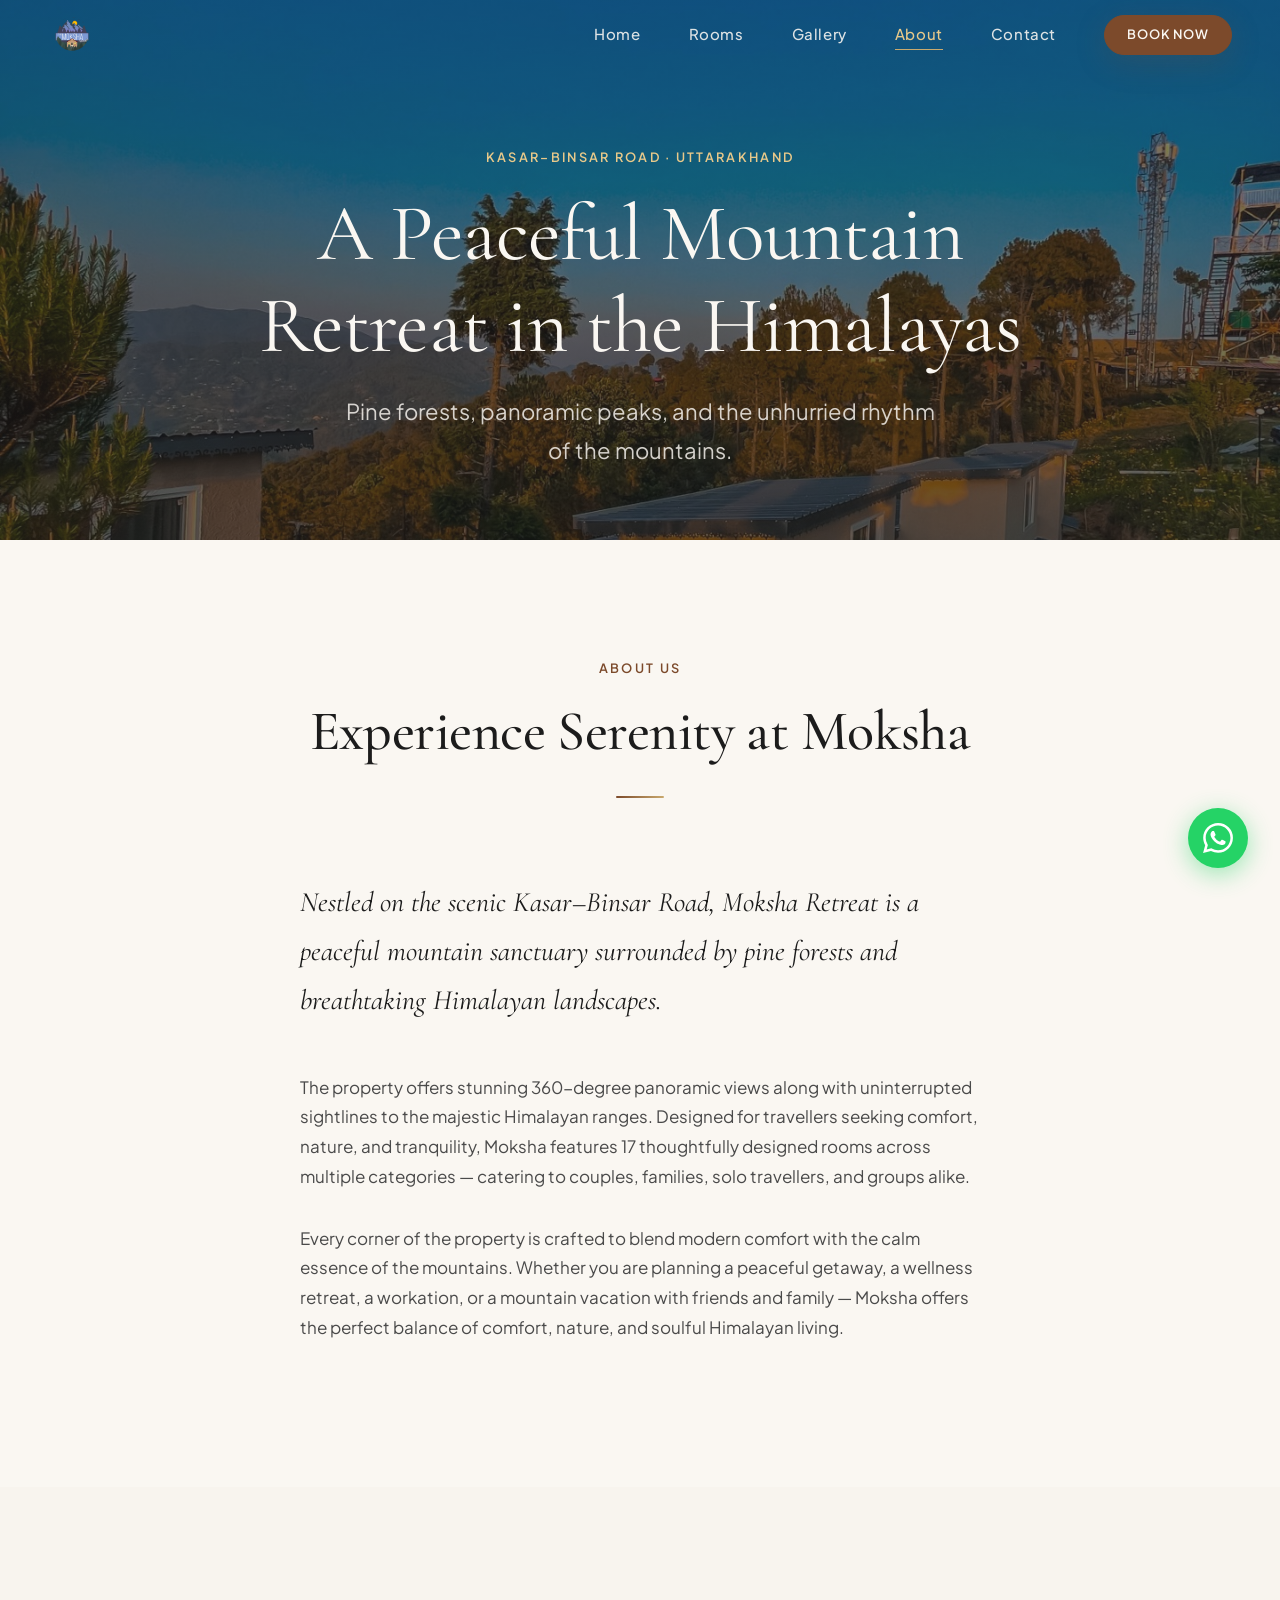
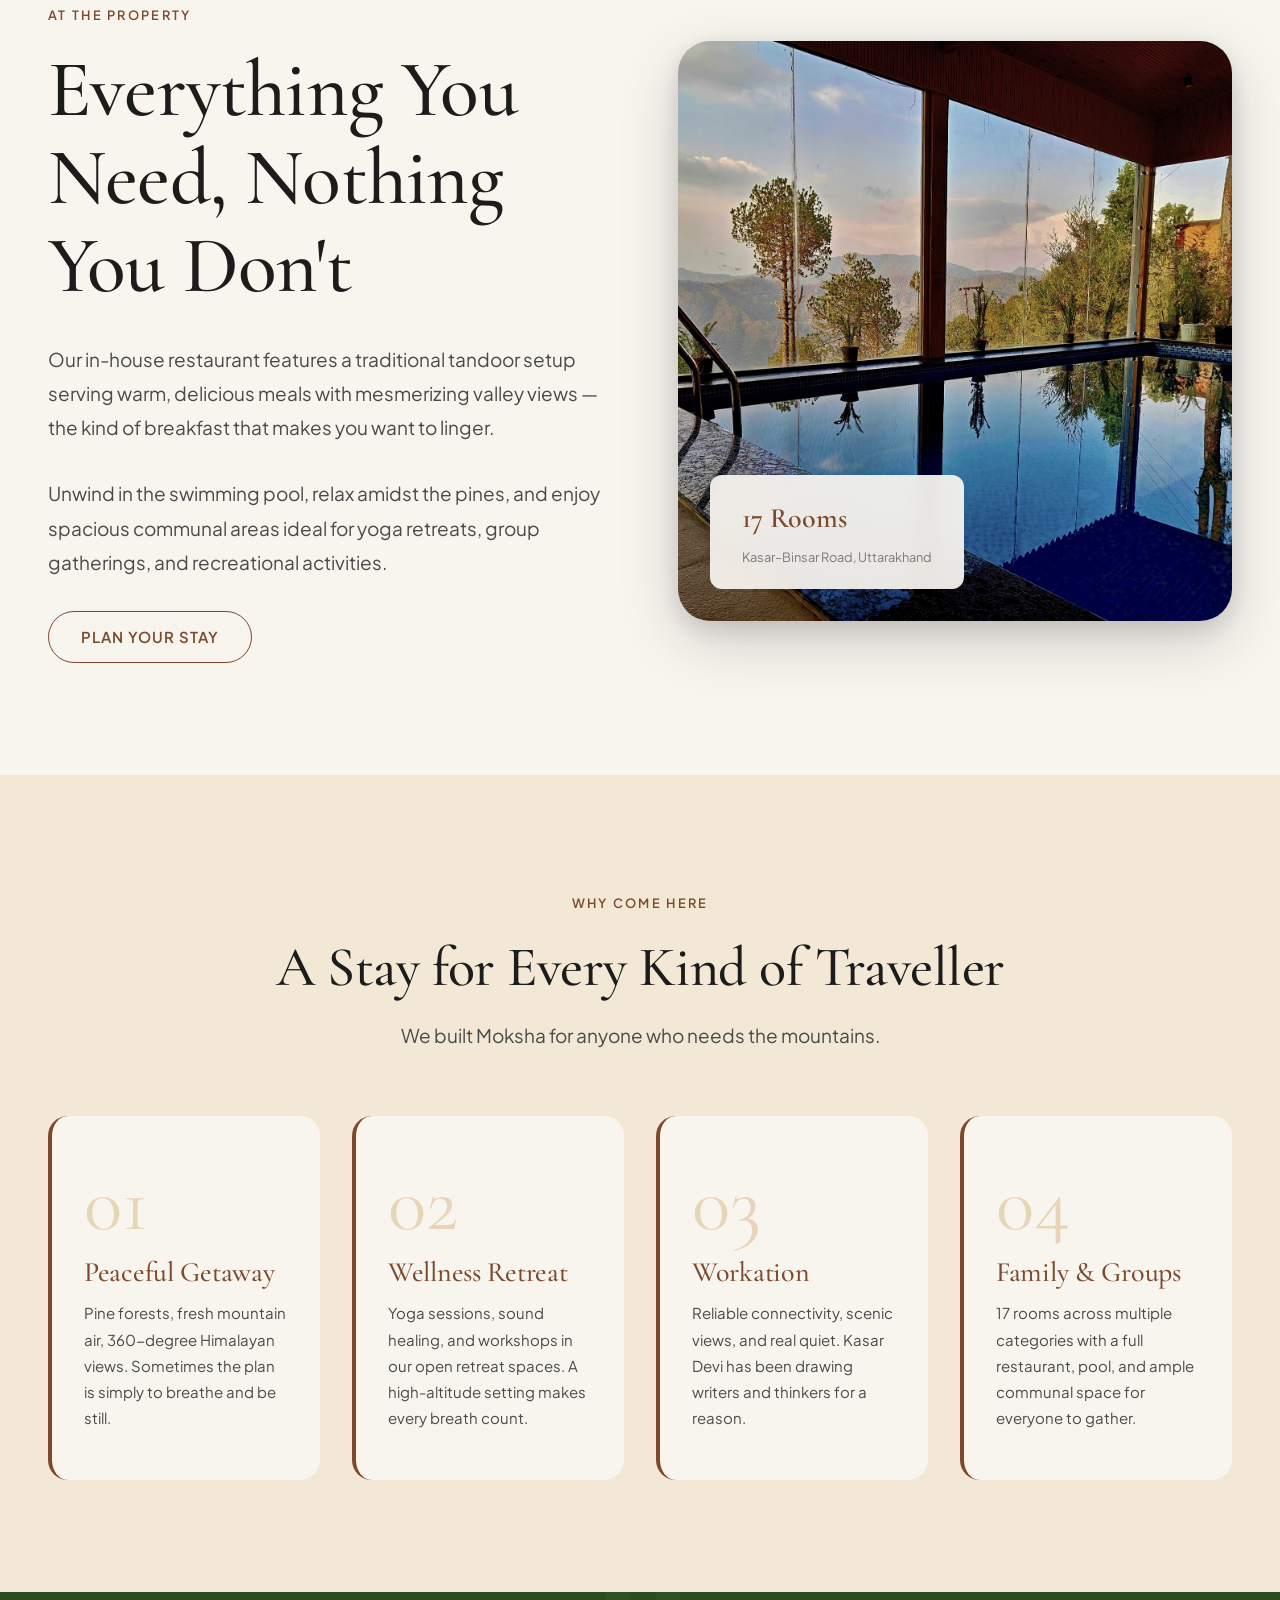
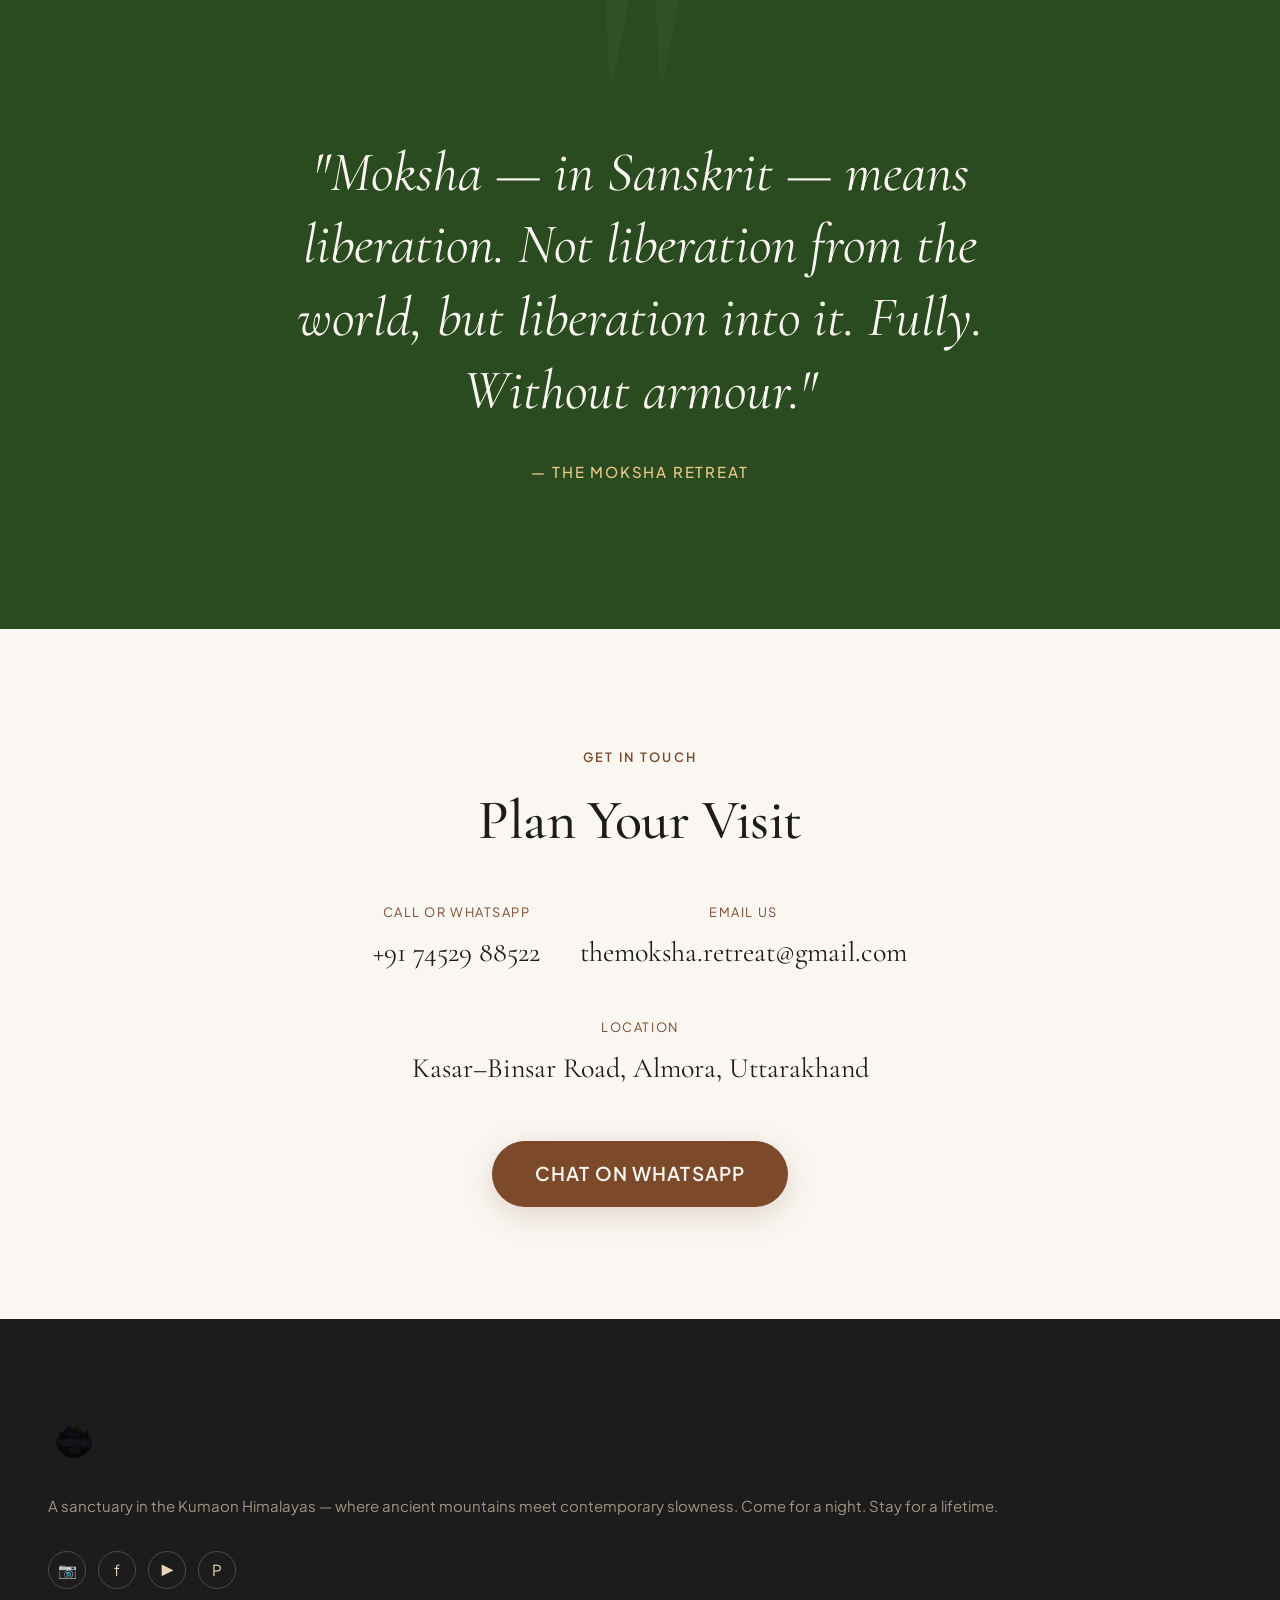
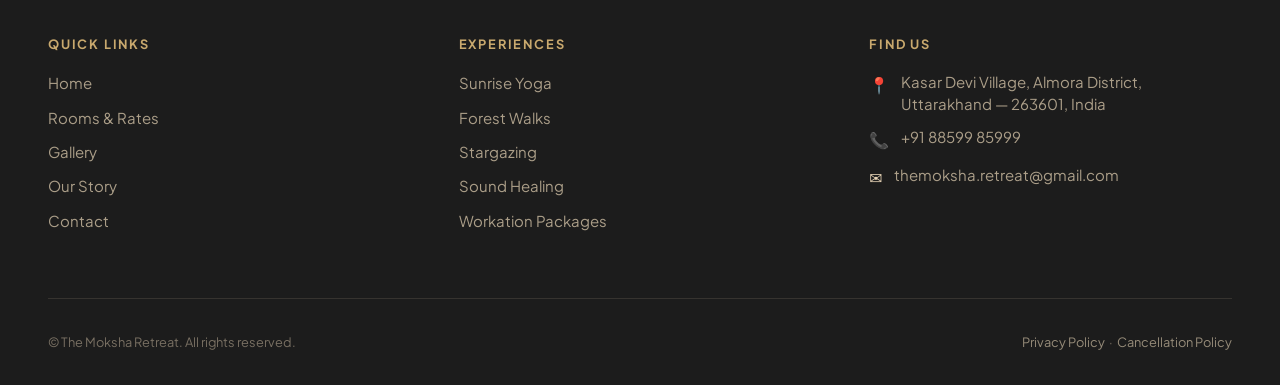
==== about.html @ 0673e859 "Initial Commit" ====
<!DOCTYPE html>
<html lang="en">
<head>
  <meta charset="UTF-8" />
  <meta name="viewport" content="width=device-width, initial-scale=1.0" />
  <meta name="robots" content="index, follow" />
  <title>About Us — Moksha Retreat | Kasar Devi, Uttarakhand</title>
  <meta name="description" content="Moksha Retreat on the Kasar–Binsar Road — 17 rooms, 360-degree Himalayan views, restaurant with tandoor, swimming pool, and spaces for retreats and gatherings." />
  <meta name="keywords" content="Moksha Retreat, Kasar Devi hotel, Binsar Road retreat, Himalayan mountain resort, yoga retreat Uttarakhand, workation Kasar Devi" />
  <link rel="canonical" href="https://www.themoksharetreat.com/about.html" />
  <meta property="og:title" content="About Moksha Retreat — Kasar Devi, Uttarakhand" />
  <meta property="og:description" content="17 rooms, 360-degree Himalayan views, restaurant, pool, and retreat spaces on the Kasar–Binsar Road." />
  <meta property="og:image" content="assets/property/exterior-1.jpg" />
  <meta property="og:url" content="https://www.themoksharetreat.com/about.html" />
  <meta property="og:type" content="website" />
  <meta name="twitter:card" content="summary_large_image" />
  <link rel="preconnect" href="https://fonts.googleapis.com" />
  <link rel="preconnect" href="https://fonts.gstatic.com" crossorigin />
  <link href="https://fonts.googleapis.com/css2?family=Cormorant+Garamond:ital,wght@0,300;0,400;0,500;0,600;0,700;1,300;1,400;1,500;1,600&family=Plus+Jakarta+Sans:wght@300;400;500;600;700&display=swap" rel="stylesheet" />
  <link rel="stylesheet" href="css/base.css" />
  <link rel="stylesheet" href="css/components.css" />
  <link rel="stylesheet" href="css/animations.css" />
</head>
<body>

  <!-- NAVBAR -->
  <nav class="navbar" id="navbar">
    <div class="navbar-inner">
      <a href="index.html" class="nav-logo"><img src="assets/logo.png" alt="The Moksha Retreat" class="nav-logo-img" /></a>
      <div class="nav-links">
        <a href="index.html"   class="nav-link">Home</a>
        <a href="rooms.html"   class="nav-link">Rooms</a>
        <a href="gallery.html" class="nav-link">Gallery</a>
        <a href="about.html"   class="nav-link active">About</a>
        <a href="contact.html" class="nav-link">Contact</a>
        <a href="contact.html" class="btn btn-primary btn-sm">Book Now</a>
      </div>
      <button class="hamburger" aria-label="Toggle menu" aria-expanded="false">
        <span></span><span></span><span></span>
      </button>
    </div>
  </nav>

  <!-- MOBILE NAV -->
  <div class="mobile-nav" role="dialog" aria-label="Mobile navigation">
    <a href="index.html"   class="nav-link">Home</a>
    <a href="rooms.html"   class="nav-link">Rooms</a>
    <a href="gallery.html" class="nav-link">Gallery</a>
    <a href="about.html"   class="nav-link">About</a>
    <a href="contact.html" class="nav-link">Contact</a>
    <a href="contact.html" class="btn btn-primary">Book Now</a>
  </div>

  <!-- PAGE HERO -->
  <header class="page-hero page-hero--lg">
    <div class="page-hero-bg">
      <img
        src="assets/property/exterior-2.jpg"
        alt="Moksha Retreat on the Kasar–Binsar Road, Uttarakhand"
        fetchpriority="high"
      />
    </div>
    <div class="page-hero-content">
      <span class="section-label section-label--light">Kasar–Binsar Road · Uttarakhand</span>
      <h1>A Peaceful Mountain<br />Retreat in the Himalayas</h1>
      <p>Pine forests, panoramic peaks, and the unhurried rhythm of the mountains.</p>
    </div>
  </header>

  <!-- STORY SECTION -->
  <section class="section bg-ivory">
    <div class="container container--narrow">

      <div class="reveal" style="text-align: center; margin-bottom: var(--space-2xl);">
        <span class="section-label">About Us</span>
        <h2 style="margin-bottom: var(--space-lg);">Experience Serenity at Moksha</h2>
        <div class="deco-line"></div>
      </div>

      <div class="reveal" style="max-width: 680px; margin-inline: auto;">
        <p style="font-family: var(--font-serif); font-size: var(--text-xl); color: var(--text-primary); font-style: italic; line-height: 1.75; margin-bottom: var(--space-xl);">
          Nestled on the scenic Kasar–Binsar Road, Moksha Retreat is a peaceful mountain sanctuary surrounded by pine forests and breathtaking Himalayan landscapes.
        </p>

        <p style="margin-bottom: var(--space-lg);">The property offers stunning 360-degree panoramic views along with uninterrupted sightlines to the majestic Himalayan ranges. Designed for travellers seeking comfort, nature, and tranquility, Moksha features 17 thoughtfully designed rooms across multiple categories — catering to couples, families, solo travellers, and groups alike.</p>

        <p style="margin-bottom: var(--space-lg);">Every corner of the property is crafted to blend modern comfort with the calm essence of the mountains. Whether you are planning a peaceful getaway, a wellness retreat, a workation, or a mountain vacation with friends and family — Moksha offers the perfect balance of comfort, nature, and soulful Himalayan living.</p>
      </div>
    </div>
  </section>

  <!-- PROPERTY HIGHLIGHTS -->
  <section class="section bg-warm-white">
    <div class="container">
      <div class="experience-editorial">
        <div class="experience-text reveal-left">
          <span class="section-label">At the Property</span>
          <h2>Everything You Need, Nothing You Don't</h2>
          <p>Our in-house restaurant features a traditional tandoor setup serving warm, delicious meals with mesmerizing valley views — the kind of breakfast that makes you want to linger.</p>
          <p>Unwind in the swimming pool, relax amidst the pines, and enjoy spacious communal areas ideal for yoga retreats, group gatherings, and recreational activities.</p>
          <a href="contact.html" class="btn btn-secondary">Plan Your Stay</a>
        </div>
        <div class="experience-image reveal-right">
          <img
            src="assets/property/pool.jpg"
            alt="Swimming pool at Moksha Retreat with mountain views"
            loading="lazy"
          />
          <div class="experience-image-badge">
            <strong>17 Rooms</strong>
            <span>Kasar–Binsar Road, Uttarakhand</span>
          </div>
        </div>
      </div>
    </div>
  </section>

  <!-- STAY TYPES -->
  <section class="section bg-sand-light">
    <div class="container">
      <div class="section-heading reveal">
        <span class="section-label">Why Come Here</span>
        <h2>A Stay for Every Kind of Traveller</h2>
        <p>We built Moksha for anyone who needs the mountains.</p>
      </div>
      <div class="pillars-grid stagger-children">
        <div class="pillar-card">
          <div class="pillar-number">01</div>
          <h3>Peaceful Getaway</h3>
          <p>Pine forests, fresh mountain air, 360-degree Himalayan views. Sometimes the plan is simply to breathe and be still.</p>
        </div>
        <div class="pillar-card">
          <div class="pillar-number">02</div>
          <h3>Wellness Retreat</h3>
          <p>Yoga sessions, sound healing, and workshops in our open retreat spaces. A high-altitude setting makes every breath count.</p>
        </div>
        <div class="pillar-card">
          <div class="pillar-number">03</div>
          <h3>Workation</h3>
          <p>Reliable connectivity, scenic views, and real quiet. Kasar Devi has been drawing writers and thinkers for a reason.</p>
        </div>
        <div class="pillar-card">
          <div class="pillar-number">04</div>
          <h3>Family &amp; Groups</h3>
          <p>17 rooms across multiple categories with a full restaurant, pool, and ample communal space for everyone to gather.</p>
        </div>
      </div>
    </div>
  </section>

  <!-- PHILOSOPHY FULL-WIDTH -->
  <section class="philosophy-section">
    <div class="container">
      <p class="philosophy-quote reveal">
        "Moksha — in Sanskrit — means liberation. Not liberation from the world, but liberation into it. Fully. Without armour."
      </p>
      <p class="philosophy-attr reveal">— The Moksha Retreat</p>
    </div>
  </section>

  <!-- CONTACT STRIP -->
  <section class="section bg-ivory">
    <div class="container container--narrow" style="text-align: center;">
      <span class="section-label">Get in Touch</span>
      <h2 class="reveal" style="margin-bottom: var(--space-xl);">Plan Your Visit</h2>
      <div class="reveal" style="display: flex; flex-wrap: wrap; justify-content: center; gap: 2.5rem; margin-bottom: var(--space-xl);">
        <div>
          <p style="font-size: var(--text-xs); letter-spacing: 0.12em; text-transform: uppercase; color: var(--clay); font-family: var(--font-sans); margin-bottom: 0.4rem;">Call or WhatsApp</p>
          <a href="tel:+917452988522" style="font-family: var(--font-serif); font-size: var(--text-xl); color: var(--charcoal);">+91 74529 88522</a>
        </div>
        <div>
          <p style="font-size: var(--text-xs); letter-spacing: 0.12em; text-transform: uppercase; color: var(--clay); font-family: var(--font-sans); margin-bottom: 0.4rem;">Email Us</p>
          <a href="mailto:themoksha.retreat@gmail.com" style="font-family: var(--font-serif); font-size: var(--text-xl); color: var(--charcoal);">themoksha.retreat@gmail.com</a>
        </div>
        <div>
          <p style="font-size: var(--text-xs); letter-spacing: 0.12em; text-transform: uppercase; color: var(--clay); font-family: var(--font-sans); margin-bottom: 0.4rem;">Location</p>
          <p style="font-family: var(--font-serif); font-size: var(--text-xl); color: var(--charcoal);">Kasar–Binsar Road, Almora, Uttarakhand</p>
        </div>
      </div>
      <a href="https://wa.me/917452988522?text=Hello!%20I%27d%20like%20to%20plan%20a%20stay%20at%20Moksha%20Retreat" target="_blank" class="btn btn-primary btn-lg reveal">Chat on WhatsApp</a>
    </div>
  </section>

  <!-- FOOTER -->
  <footer class="footer">
    <div class="container">
      <div class="footer-grid">
        <div class="footer-brand">
          <a href="index.html" class="nav-logo"><img src="assets/logo.png" alt="The Moksha Retreat" class="nav-logo-img" /></a>
          <p class="footer-tagline">A sanctuary in the Kumaon Himalayas — where ancient mountains meet contemporary slowness. Come for a night. Stay for a lifetime.</p>
          <div class="footer-socials">
            <a href="#" class="social-link" aria-label="Instagram">📷</a>
            <a href="#" class="social-link" aria-label="Facebook">f</a>
            <a href="#" class="social-link" aria-label="YouTube">▶</a>
            <a href="#" class="social-link" aria-label="Pinterest">P</a>
          </div>
        </div>
        <div class="footer-col">
          <h4>Quick Links</h4>
          <nav class="footer-links">
            <a href="index.html">Home</a>
            <a href="rooms.html">Rooms &amp; Rates</a>
            <a href="gallery.html">Gallery</a>
            <a href="about.html">Our Story</a>
            <a href="contact.html">Contact</a>
          </nav>
        </div>
        <div class="footer-col">
          <h4>Experiences</h4>
          <nav class="footer-links">
            <a href="#">Sunrise Yoga</a>
            <a href="#">Forest Walks</a>
            <a href="#">Stargazing</a>
            <a href="#">Sound Healing</a>
            <a href="contact.html">Workation Packages</a>
          </nav>
        </div>
        <div class="footer-col">
          <h4>Find Us</h4>
          <div class="footer-contact-item">
            <span>📍</span>
            <p>Kasar Devi Village, Almora District,<br />Uttarakhand — 263601, India</p>
          </div>
          <div class="footer-contact-item">
            <span>📞</span>
            <a href="tel:+918859985999">+91 88599 85999</a>
          </div>
          <div class="footer-contact-item">
            <span>✉️</span>
            <a href="mailto:themoksha.retreat@gmail.com">themoksha.retreat@gmail.com</a>
          </div>
        </div>
      </div>
      <div class="footer-bottom">
        <p>© <span class="js-year"></span> The Moksha Retreat. All rights reserved.</p>
        <p><a href="#">Privacy Policy</a> &nbsp;·&nbsp; <a href="#">Cancellation Policy</a></p>
      </div>
    </div>
  </footer>

  <!-- WHATSAPP FAB -->
  <a href="https://wa.me/918859985999?text=Hello!%20I%27m%20interested%20in%20booking%20at%20The%20Moksha%20Retreat%2C%20Kasar%20Devi" class="whatsapp-fab" target="_blank" rel="noopener noreferrer" aria-label="Chat on WhatsApp">
    <span class="whatsapp-tooltip">Chat with us!</span>
    <svg viewBox="0 0 24 24" xmlns="http://www.w3.org/2000/svg"><path d="M17.472 14.382c-.297-.149-1.758-.867-2.03-.967-.273-.099-.471-.148-.67.15-.197.297-.767.966-.94 1.164-.173.199-.347.223-.644.075-.297-.15-1.255-.463-2.39-1.475-.883-.788-1.48-1.761-1.653-2.059-.173-.297-.018-.458.13-.606.134-.133.298-.347.446-.52.149-.174.198-.298.298-.497.099-.198.05-.371-.025-.52-.075-.149-.669-1.612-.916-2.207-.242-.579-.487-.5-.669-.51-.173-.008-.371-.01-.57-.01-.198 0-.52.074-.792.372-.272.297-1.04 1.016-1.04 2.479 0 1.462 1.065 2.875 1.213 3.074.149.198 2.096 3.2 5.077 4.487.709.306 1.262.489 1.694.625.712.227 1.36.195 1.871.118.571-.085 1.758-.719 2.006-1.413.248-.694.248-1.289.173-1.413-.074-.124-.272-.198-.57-.347m-5.421 7.403h-.004a9.87 9.87 0 01-5.031-1.378l-.361-.214-3.741.982.998-3.648-.235-.374a9.86 9.86 0 01-1.51-5.26c.001-5.45 4.436-9.884 9.888-9.884 2.64 0 5.122 1.03 6.988 2.898a9.825 9.825 0 012.893 6.994c-.003 5.45-4.437 9.884-9.885 9.884m8.413-18.297A11.815 11.815 0 0012.05 0C5.495 0 .16 5.335.157 11.892c0 2.096.547 4.142 1.588 5.945L.057 24l6.305-1.654a11.882 11.882 0 005.683 1.448h.005c6.554 0 11.89-5.335 11.893-11.893a11.821 11.821 0 00-3.48-8.413Z"/></svg>
  </a>

  <script src="js/animations.js"></script>
  <script src="js/main.js"></script>
</body>
</html>
---- css/base.css ----
/* ============================================
   BASE.CSS — The Moksha Retreat
   Boho Himalayan Luxury
   ============================================ */

/* --- Google Fonts Import --- */
@import url('https://fonts.googleapis.com/css2?family=Cormorant+Garamond:ital,wght@0,300;0,400;0,500;0,600;0,700;1,300;1,400;1,500;1,600&family=Plus+Jakarta+Sans:wght@300;400;500;600;700&display=swap');

/* --- CSS Custom Properties --- */
:root {
  /* Color Palette */
  --sand: #E8D5B7;
  --sand-light: #F2E8D5;
  --clay: #7C4A2B;
  --clay-dark: #5C3420;
  --forest: #2A4A1F;
  --forest-light: #3D6B2C;
  --ivory: #FAF7F2;
  --charcoal: #1C1C1C;
  --warm-white: #F8F4EE;
  --gold: #C9A96E;
  --gold-light: #E8C98A;

  /* Derived / UI Colors */
  --text-primary: #1C1C1C;
  --text-secondary: #4A4A4A;
  --text-muted: #7A7A7A;
  --border-light: rgba(124, 74, 43, 0.15);
  --border-mid: rgba(124, 74, 43, 0.25);
  --overlay-dark: rgba(28, 28, 28, 0.55);
  --overlay-darker: rgba(28, 28, 28, 0.72);
  --glass-bg: rgba(250, 247, 242, 0.12);
  --glass-border: rgba(250, 247, 242, 0.2);
  --glass-bg-light: rgba(250, 247, 242, 0.85);
  --glass-border-light: rgba(201, 169, 110, 0.3);

  /* Typography */
  --font-serif: 'Cormorant Garamond', 'Georgia', serif;
  --font-sans: 'Plus Jakarta Sans', 'system-ui', sans-serif;

  /* Fluid Type Scale */
  --text-xs:   clamp(0.70rem, 0.65rem + 0.25vw, 0.80rem);
  --text-sm:   clamp(0.85rem, 0.80rem + 0.25vw, 0.938rem);
  --text-base: clamp(1rem,    0.95rem + 0.25vw, 1.063rem);
  --text-md:   clamp(1.063rem,1rem + 0.35vw, 1.188rem);
  --text-lg:   clamp(1.125rem,1rem + 0.65vw, 1.375rem);
  --text-xl:   clamp(1.25rem, 1rem + 1.25vw, 1.75rem);
  --text-2xl:  clamp(1.5rem,  1rem + 2.5vw, 2.5rem);
  --text-3xl:  clamp(2rem,    1rem + 4vw, 3.5rem);
  --text-4xl:  clamp(2.5rem,  1rem + 6vw, 5rem);
  --text-5xl:  clamp(3rem,    1rem + 8vw, 6.5rem);

  /* Spacing */
  --space-xs:  0.375rem;
  --space-sm:  0.75rem;
  --space-md:  1.25rem;
  --space-lg:  2rem;
  --space-xl:  3rem;
  --space-2xl: 5rem;
  --space-3xl: 8rem;

  /* Layout */
  --container-max: 1280px;
  --container-wide: 1440px;
  --navbar-h: 70px;
  --navbar-h-mobile: 60px;

  /* Border Radius */
  --radius-sm:   6px;
  --radius-md:   12px;
  --radius-lg:   20px;
  --radius-xl:   32px;
  --radius-full: 9999px;

  /* Shadows */
  --shadow-sm:  0 1px 3px rgba(28,28,28,0.08), 0 1px 2px rgba(28,28,28,0.06);
  --shadow-md:  0 4px 16px rgba(28,28,28,0.10), 0 2px 6px rgba(28,28,28,0.08);
  --shadow-lg:  0 10px 40px rgba(28,28,28,0.14), 0 4px 16px rgba(28,28,28,0.10);
  --shadow-xl:  0 20px 60px rgba(28,28,28,0.18), 0 8px 24px rgba(28,28,28,0.12);
  --shadow-clay: 0 8px 32px rgba(124,74,43,0.20);
  --shadow-gold: 0 4px 20px rgba(201,169,110,0.30);

  /* Transitions */
  --transition-fast:   150ms ease;
  --transition-base:   280ms cubic-bezier(0.4, 0, 0.2, 1);
  --transition-slow:   500ms cubic-bezier(0.4, 0, 0.2, 1);
  --transition-spring: 400ms cubic-bezier(0.34, 1.56, 0.64, 1);

  /* Z-index layers */
  --z-base:      1;
  --z-dropdown:  100;
  --z-sticky:    200;
  --z-overlay:   300;
  --z-modal:     400;
  --z-toast:     500;
}

/* --- Complete CSS Reset --- */
*, *::before, *::after {
  box-sizing: border-box;
  margin: 0;
  padding: 0;
}

html {
  font-size: 16px;
  scroll-behavior: smooth;
  -webkit-text-size-adjust: 100%;
  text-size-adjust: 100%;
  tab-size: 4;
}

body {
  font-family: var(--font-sans);
  font-size: var(--text-base);
  line-height: 1.65;
  color: var(--text-primary);
  background-color: var(--ivory);
  -webkit-font-smoothing: antialiased;
  -moz-osx-font-smoothing: grayscale;
  overflow-x: hidden;
}

img, picture, video, canvas, svg {
  display: block;
  max-width: 100%;
}

input, button, textarea, select {
  font: inherit;
  color: inherit;
}

p, h1, h2, h3, h4, h5, h6 {
  overflow-wrap: break-word;
}

ul, ol {
  list-style: none;
}

a {
  color: inherit;
  text-decoration: none;
}

button {
  cursor: pointer;
  border: none;
  background: none;
}

table {
  border-collapse: collapse;
}

/* --- Custom Scrollbar --- */
::-webkit-scrollbar {
  width: 6px;
  height: 6px;
}
::-webkit-scrollbar-track {
  background: var(--sand-light);
}
::-webkit-scrollbar-thumb {
  background: var(--clay);
  border-radius: var(--radius-full);
}
::-webkit-scrollbar-thumb:hover {
  background: var(--clay-dark);
}
* {
  scrollbar-width: thin;
  scrollbar-color: var(--clay) var(--sand-light);
}

/* --- Base Typography --- */
h1, h2, h3, h4, h5, h6 {
  font-family: var(--font-serif);
  font-weight: 500;
  line-height: 1.15;
  letter-spacing: -0.01em;
  color: var(--text-primary);
}

h1 { font-size: var(--text-4xl); font-weight: 400; }
h2 { font-size: var(--text-3xl); }
h3 { font-size: var(--text-2xl); }
h4 { font-size: var(--text-xl); }
h5 { font-size: var(--text-lg); }
h6 { font-size: var(--text-md); }

p {
  font-size: var(--text-base);
  color: var(--text-secondary);
  line-height: 1.75;
}

.serif { font-family: var(--font-serif); }
.sans  { font-family: var(--font-sans); }

strong, b { font-weight: 600; }
em, i { font-style: italic; }

/* --- Utility: Container --- */
.container {
  width: 100%;
  max-width: var(--container-max);
  margin-inline: auto;
  padding-inline: clamp(1rem, 5vw, 3rem);
}
.container--wide {
  max-width: var(--container-wide);
}
.container--narrow {
  max-width: 780px;
}

/* --- Utility: Section --- */
.section {
  padding-block: clamp(4rem, 10vw, 7rem);
}
.section--sm {
  padding-block: clamp(2rem, 6vw, 4rem);
}
.section--lg {
  padding-block: clamp(5rem, 12vw, 10rem);
}

/* --- Utility: Grid --- */
.grid { display: grid; }
.grid-2 { grid-template-columns: repeat(2, 1fr); gap: var(--space-lg); }
.grid-3 { grid-template-columns: repeat(3, 1fr); gap: var(--space-lg); }
.grid-4 { grid-template-columns: repeat(4, 1fr); gap: var(--space-lg); }

/* --- Utility: Flex --- */
.flex       { display: flex; }
.flex-col   { flex-direction: column; }
.items-center { align-items: center; }
.justify-center { justify-content: center; }
.justify-between { justify-content: space-between; }
.gap-sm     { gap: var(--space-sm); }
.gap-md     { gap: var(--space-md); }
.gap-lg     { gap: var(--space-lg); }

/* --- Utility: Text --- */
.text-center { text-align: center; }
.text-left   { text-align: left; }
.text-right  { text-align: right; }

.text-xs    { font-size: var(--text-xs); }
.text-sm    { font-size: var(--text-sm); }
.text-base  { font-size: var(--text-base); }
.text-lg    { font-size: var(--text-lg); }
.text-xl    { font-size: var(--text-xl); }
.text-2xl   { font-size: var(--text-2xl); }
.text-3xl   { font-size: var(--text-3xl); }

.text-clay    { color: var(--clay); }
.text-forest  { color: var(--forest); }
.text-gold    { color: var(--gold); }
.text-muted   { color: var(--text-muted); }
.text-ivory   { color: var(--ivory); }
.text-sand    { color: var(--sand); }

.font-light    { font-weight: 300; }
.font-regular  { font-weight: 400; }
.font-medium   { font-weight: 500; }
.font-semibold { font-weight: 600; }
.font-bold     { font-weight: 700; }

/* --- Utility: Background --- */
.bg-ivory      { background-color: var(--ivory); }
.bg-warm-white { background-color: var(--warm-white); }
.bg-sand       { background-color: var(--sand); }
.bg-sand-light { background-color: var(--sand-light); }
.bg-clay       { background-color: var(--clay); }
.bg-forest     { background-color: var(--forest); }
.bg-charcoal   { background-color: var(--charcoal); }

/* --- Utility: Spacing --- */
.mt-sm  { margin-top: var(--space-sm); }
.mt-md  { margin-top: var(--space-md); }
.mt-lg  { margin-top: var(--space-lg); }
.mt-xl  { margin-top: var(--space-xl); }
.mb-sm  { margin-bottom: var(--space-sm); }
.mb-md  { margin-bottom: var(--space-md); }
.mb-lg  { margin-bottom: var(--space-lg); }
.mb-xl  { margin-bottom: var(--space-xl); }
.py-sm  { padding-block: var(--space-sm); }
.py-md  { padding-block: var(--space-md); }
.py-lg  { padding-block: var(--space-lg); }
.px-sm  { padding-inline: var(--space-sm); }
.px-md  { padding-inline: var(--space-md); }
.px-lg  { padding-inline: var(--space-lg); }

/* --- Utility: Display --- */
.hidden   { display: none; }
.block    { display: block; }
.inline-block { display: inline-block; }
.relative { position: relative; }
.absolute { position: absolute; }

/* --- Utility: Overflow --- */
.overflow-hidden { overflow: hidden; }

/* --- Utility: Section Label --- */
.section-label {
  display: inline-block;
  font-family: var(--font-sans);
  font-size: var(--text-xs);
  font-weight: 600;
  letter-spacing: 0.18em;
  text-transform: uppercase;
  color: var(--clay);
  margin-bottom: var(--space-md);
}
.section-label--light {
  color: var(--gold-light);
}

/* --- Utility: Decorative Line --- */
.deco-line {
  width: 48px;
  height: 2px;
  background: linear-gradient(90deg, var(--clay), var(--gold));
  border-radius: var(--radius-full);
  margin: var(--space-md) auto;
}
.deco-line--left {
  margin-left: 0;
}

/* --- Divider --- */
.divider {
  width: 100%;
  height: 1px;
  background: var(--border-light);
  margin-block: var(--space-xl);
}

/* --- Responsive Media Queries --- */
@media (max-width: 1024px) {
  .grid-4 { grid-template-columns: repeat(2, 1fr); }
  .grid-3 { grid-template-columns: repeat(2, 1fr); }
}

@media (max-width: 768px) {
  :root {
    --navbar-h: var(--navbar-h-mobile);
  }
  .grid-2, .grid-3, .grid-4 {
    grid-template-columns: 1fr;
  }
}

@media (max-width: 480px) {
  .container {
    padding-inline: 1rem;
  }
}
---- css/components.css ----
/* ============================================
   COMPONENTS.CSS — The Moksha Retreat
   ============================================ */

/* ---- NAVBAR ---- */
.navbar {
  position: fixed;
  top: 0;
  left: 0;
  right: 0;
  z-index: var(--z-sticky);
  height: var(--navbar-h);
  display: flex;
  align-items: center;
  transition: background var(--transition-slow), box-shadow var(--transition-slow), backdrop-filter var(--transition-slow);
  background: transparent;
}

.navbar.scrolled {
  background: rgba(250, 247, 242, 0.90);
  backdrop-filter: blur(18px) saturate(160%);
  -webkit-backdrop-filter: blur(18px) saturate(160%);
  box-shadow: 0 1px 0 var(--border-light), 0 4px 24px rgba(28,28,28,0.06);
}

.navbar.scrolled .nav-logo {
  color: var(--clay);
}
.navbar.scrolled .nav-link {
  color: var(--text-secondary);
}
.navbar.scrolled .nav-link:hover {
  color: var(--clay);
}
.navbar.scrolled .hamburger span {
  background: var(--charcoal);
}

.navbar-inner {
  width: 100%;
  max-width: var(--container-max);
  margin-inline: auto;
  padding-inline: clamp(1rem, 5vw, 3rem);
  display: flex;
  align-items: center;
  justify-content: space-between;
  gap: var(--space-lg);
}

.nav-logo {
  display: inline-flex;
  align-items: center;
  line-height: 1;
}
.nav-logo-img {
  height: 48px;
  width: auto;
  max-width: 180px;
  object-fit: contain;
  display: block;
  /* multiply: white pixels take the color of whatever is behind them,
     effectively removing the JPEG white background in all contexts */
  mix-blend-mode: multiply;
  transition: opacity var(--transition-base);
}
.footer-brand .nav-logo-img {
  height: 52px;
  max-width: 200px;
}

.nav-links {
  display: flex;
  align-items: center;
  gap: var(--space-xl);
}

.nav-link {
  font-family: var(--font-sans);
  font-size: var(--text-sm);
  font-weight: 500;
  letter-spacing: 0.04em;
  color: rgba(250,247,242,0.88);
  transition: color var(--transition-base);
  position: relative;
  padding-bottom: 2px;
}
.nav-link::after {
  content: '';
  position: absolute;
  bottom: -2px;
  left: 0;
  width: 0;
  height: 1.5px;
  background: var(--gold);
  transition: width var(--transition-base);
}
.nav-link:hover::after,
.nav-link.active::after {
  width: 100%;
}
.nav-link:hover {
  color: var(--gold-light);
}
.nav-link.active {
  color: var(--gold-light);
}

/* Hamburger */
.hamburger {
  display: none;
  flex-direction: column;
  gap: 5px;
  cursor: pointer;
  padding: 6px;
  border-radius: var(--radius-sm);
}
.hamburger span {
  display: block;
  width: 24px;
  height: 2px;
  background: var(--ivory);
  border-radius: var(--radius-full);
  transition: transform var(--transition-base), opacity var(--transition-base), width var(--transition-base);
  transform-origin: center;
}
.hamburger.open span:nth-child(1) {
  transform: translateY(7px) rotate(45deg);
}
.hamburger.open span:nth-child(2) {
  opacity: 0;
  transform: scaleX(0);
}
.hamburger.open span:nth-child(3) {
  transform: translateY(-7px) rotate(-45deg);
}

/* Mobile Nav Drawer */
.mobile-nav {
  display: none;
  position: fixed;
  top: 0;
  left: 0;
  right: 0;
  bottom: 0;
  z-index: calc(var(--z-sticky) - 1);
  background: rgba(26, 20, 15, 0.97);
  backdrop-filter: blur(12px);
  flex-direction: column;
  align-items: center;
  justify-content: center;
  gap: var(--space-lg);
  transform: translateY(-100%);
  transition: transform var(--transition-slow);
}
.mobile-nav.open {
  display: flex;
  transform: translateY(0);
}
.mobile-nav .nav-link {
  font-family: var(--font-serif);
  font-size: var(--text-3xl);
  font-weight: 400;
  color: var(--ivory);
  letter-spacing: 0.01em;
}
.mobile-nav .nav-link:hover {
  color: var(--gold-light);
}
.mobile-nav .btn {
  margin-top: var(--space-md);
}

/* ---- BUTTONS ---- */
.btn {
  display: inline-flex;
  align-items: center;
  justify-content: center;
  gap: 0.5rem;
  padding: 0.8rem 2rem;
  font-family: var(--font-sans);
  font-size: var(--text-sm);
  font-weight: 600;
  letter-spacing: 0.06em;
  text-transform: uppercase;
  border-radius: var(--radius-full);
  border: 1.5px solid transparent;
  cursor: pointer;
  transition: all var(--transition-base);
  text-decoration: none;
  white-space: nowrap;
  max-width: 100%;
  box-sizing: border-box;
  position: relative;
  overflow: hidden;
}
.btn::before {
  content: '';
  position: absolute;
  inset: 0;
  background: rgba(255,255,255,0.08);
  opacity: 0;
  transition: opacity var(--transition-base);
}
.btn:hover::before {
  opacity: 1;
}

/* Primary */
.btn-primary {
  background: var(--clay);
  color: var(--ivory);
  border-color: var(--clay);
  box-shadow: var(--shadow-clay);
}
.btn-primary:hover {
  background: var(--clay-dark);
  border-color: var(--clay-dark);
  transform: translateY(-2px);
  box-shadow: 0 12px 36px rgba(124,74,43,0.30);
}
.btn-primary:active {
  transform: translateY(0);
}

/* Secondary / Outline */
.btn-secondary {
  background: transparent;
  color: var(--clay);
  border-color: var(--clay);
}
.btn-secondary:hover {
  background: var(--clay);
  color: var(--ivory);
  transform: translateY(-2px);
}

/* Ghost (light — on dark backgrounds) */
.btn-ghost {
  background: transparent;
  color: var(--ivory);
  border-color: rgba(250,247,242,0.55);
}
.btn-ghost:hover {
  background: rgba(250,247,242,0.12);
  border-color: var(--ivory);
  transform: translateY(-2px);
}

/* Gold outline */
.btn-gold {
  background: transparent;
  color: var(--gold);
  border-color: var(--gold);
}
.btn-gold:hover {
  background: var(--gold);
  color: var(--charcoal);
  transform: translateY(-2px);
}

/* Forest */
.btn-forest {
  background: var(--forest);
  color: var(--ivory);
  border-color: var(--forest);
}
.btn-forest:hover {
  background: var(--forest-light);
  border-color: var(--forest-light);
  transform: translateY(-2px);
}

/* WhatsApp */
.btn-whatsapp {
  background: #25D366;
  color: #fff;
  border-color: #25D366;
  gap: 0.6rem;
}
.btn-whatsapp:hover {
  background: #1ebe5a;
  border-color: #1ebe5a;
  transform: translateY(-2px);
  box-shadow: 0 8px 24px rgba(37,211,102,0.35);
}

/* Size variants */
.btn-sm {
  padding: 0.55rem 1.4rem;
  font-size: var(--text-xs);
}
.btn-lg {
  padding: 1rem 2.6rem;
  font-size: var(--text-md);
}

/* ---- HERO SECTION ---- */
.hero {
  position: relative;
  min-height: 100vh;
  display: flex;
  flex-direction: column;
  align-items: center;
  justify-content: center;
  overflow: hidden;
  background: #1c1c1c; /* prevents white flash if image is slow / parallax gap */
}

.hero-bg {
  position: absolute;
  inset: 0;
  z-index: 0;
}
.hero-bg img {
  width: 100%;
  height: 100%;
  object-fit: cover;
  object-position: center 40%;
  transform: scale(1.05);
  transition: transform 8s ease;
}
.hero-bg::after {
  content: '';
  position: absolute;
  inset: 0;
  background: linear-gradient(
    to bottom,
    rgba(28,28,28,0.72) 0%,
    rgba(28,28,28,0.45) 55%,
    rgba(28,28,28,0.20) 100%
  );
}

.hero-content {
  position: relative;
  z-index: 2;
  text-align: center;
  padding-inline: clamp(1rem, 5vw, 3rem);
  padding-top: var(--navbar-h);
}

.hero-eyebrow {
  display: inline-block;
  font-family: var(--font-sans);
  font-size: var(--text-xs);
  font-weight: 600;
  letter-spacing: 0.22em;
  text-transform: uppercase;
  color: var(--gold-light);
  margin-bottom: var(--space-md);
  opacity: 0;
  animation: fadeInUp 0.9s 0.2s ease forwards;
}

.hero-title {
  font-family: var(--font-serif);
  font-size: var(--text-5xl);
  font-weight: 400;
  color: var(--ivory);
  line-height: 1.08;
  letter-spacing: -0.01em;
  margin-bottom: var(--space-lg);
  max-width: 900px;
  margin-inline: auto;
  opacity: 0;
  animation: fadeInUp 0.9s 0.45s ease forwards;
}

.hero-subtitle {
  font-family: var(--font-sans);
  font-size: var(--text-md);
  font-weight: 400;
  color: rgba(250,247,242,0.82);
  margin-bottom: var(--space-xl);
  letter-spacing: 0.01em;
  opacity: 0;
  animation: fadeInUp 0.9s 0.68s ease forwards;
}

.hero-ctas {
  display: flex;
  gap: var(--space-md);
  justify-content: center;
  flex-wrap: wrap;
  opacity: 0;
  animation: fadeInUp 0.9s 0.90s ease forwards;
}

/* Page Hero (shorter) */
.page-hero {
  position: relative;
  display: flex;
  flex-direction: column;
  align-items: center;
  justify-content: center;
  text-align: center;
  overflow: hidden;
  padding-inline: clamp(1rem, 5vw, 3rem);
}
.page-hero--lg { min-height: 60vh; }
.page-hero--md { min-height: 50vh; }
.page-hero--sm { min-height: 40vh; }

.page-hero-bg {
  position: absolute;
  inset: 0;
  z-index: 0;
}
.page-hero-bg img {
  width: 100%;
  height: 100%;
  object-fit: cover;
  object-position: center 40%;
}
.page-hero-bg::after {
  content: '';
  position: absolute;
  inset: 0;
  background: linear-gradient(to bottom, rgba(28,28,28,0.55) 0%, rgba(28,28,28,0.65) 100%);
}

.page-hero-content {
  position: relative;
  z-index: 2;
  padding-top: var(--navbar-h);
}
.page-hero-content h1 {
  color: var(--ivory);
  margin-bottom: var(--space-md);
}
.page-hero-content p {
  color: rgba(250,247,242,0.82);
  font-size: var(--text-lg);
  max-width: 600px;
  margin-inline: auto;
}

/* ---- BOOKING CARD (Glassmorphism) ---- */
.booking-card {
  background: var(--glass-bg);
  backdrop-filter: blur(20px) saturate(150%);
  -webkit-backdrop-filter: blur(20px) saturate(150%);
  border: 1px solid var(--glass-border);
  border-radius: var(--radius-xl);
  padding: clamp(1.25rem, 3vw, 2rem);
  display: flex;
  gap: var(--space-md);
  align-items: flex-end;
  flex-wrap: wrap;
  box-shadow: 0 8px 40px rgba(0,0,0,0.25);
  margin-top: var(--space-xl);
  max-width: 900px;
  width: 100%;
  margin-inline: auto;
}

.booking-field {
  flex: 1;
  min-width: 160px;
}
.booking-field label {
  display: block;
  font-size: var(--text-xs);
  font-weight: 600;
  letter-spacing: 0.12em;
  text-transform: uppercase;
  color: var(--gold-light);
  margin-bottom: 0.4rem;
}
.booking-field select,
.booking-field input {
  width: 100%;
  padding: 0.65rem 0.9rem;
  background: rgba(250,247,242,0.12);
  border: 1px solid rgba(250,247,242,0.22);
  border-radius: var(--radius-md);
  color: var(--ivory);
  font-size: var(--text-sm);
  font-family: var(--font-sans);
  appearance: none;
  -webkit-appearance: none;
  cursor: pointer;
  transition: border-color var(--transition-base), background var(--transition-base);
}
.booking-field select:focus,
.booking-field input:focus {
  outline: none;
  border-color: var(--gold);
  background: rgba(250,247,242,0.18);
}
.booking-field select option {
  background: var(--charcoal);
  color: var(--ivory);
}
.booking-field input[type="date"]::-webkit-calendar-picker-indicator {
  filter: invert(1) opacity(0.6);
  cursor: pointer;
}

/* ---- TRUST STRIP ---- */
.trust-strip {
  background: var(--charcoal);
  padding: 1rem;
  text-align: center;
}
.trust-strip p {
  color: var(--sand);
  font-size: var(--text-sm);
  font-weight: 500;
  letter-spacing: 0.06em;
  margin: 0;
  line-height: 1.5;
}
.trust-strip span {
  color: var(--gold);
  margin: 0 0.75rem;
}

/* ---- SECTION HEADING BLOCK ---- */
.section-heading {
  text-align: center;
  margin-bottom: clamp(2.5rem, 6vw, 4rem);
}
.section-heading h2 {
  color: var(--text-primary);
  margin-bottom: var(--space-md);
}
.section-heading p {
  max-width: 580px;
  margin-inline: auto;
  color: var(--text-secondary);
  font-size: var(--text-md);
}
.section-heading--light h2 {
  color: var(--ivory);
}
.section-heading--light p {
  color: rgba(250,247,242,0.75);
}
.section-heading--light .section-label {
  color: var(--gold-light);
}

/* ---- ROOM CARDS ---- */
.rooms-grid {
  display: grid;
  grid-template-columns: repeat(3, 1fr);
  gap: var(--space-lg);
}

.room-card {
  background: var(--warm-white);
  border-radius: var(--radius-lg);
  overflow: hidden;
  box-shadow: var(--shadow-md);
  transition: transform var(--transition-base), box-shadow var(--transition-base);
  display: flex;
  flex-direction: column;
}
.room-card:hover {
  transform: translateY(-6px);
  box-shadow: var(--shadow-xl);
}

.room-card-image {
  position: relative;
  height: 240px;
  overflow: hidden;
}
.room-card-image img {
  width: 100%;
  height: 100%;
  object-fit: cover;
  transition: transform var(--transition-slow);
}
.room-card:hover .room-card-image img {
  transform: scale(1.08);
}

.room-card-badge {
  position: absolute;
  top: var(--space-md);
  left: var(--space-md);
  background: var(--clay);
  color: var(--ivory);
  font-size: var(--text-xs);
  font-weight: 600;
  letter-spacing: 0.08em;
  text-transform: uppercase;
  padding: 0.3rem 0.85rem;
  border-radius: var(--radius-full);
}

.room-card-body {
  padding: clamp(1.25rem, 3vw, 1.75rem);
  flex: 1;
  display: flex;
  flex-direction: column;
}

.room-card-name {
  font-family: var(--font-serif);
  font-size: var(--text-xl);
  font-weight: 500;
  color: var(--text-primary);
  margin-bottom: var(--space-xs);
  line-height: 1.2;
}

.room-card-meta {
  display: flex;
  align-items: center;
  gap: var(--space-md);
  margin-bottom: var(--space-md);
  flex-wrap: wrap;
}
.room-card-meta span {
  font-size: var(--text-xs);
  color: var(--text-muted);
  display: flex;
  align-items: center;
  gap: 0.3rem;
}

.room-card-price {
  font-family: var(--font-serif);
  font-size: var(--text-xl);
  font-weight: 600;
  color: var(--clay);
  margin-bottom: var(--space-sm);
}
.room-card-price sup {
  font-size: 0.65em;
  font-weight: 500;
}
.room-card-price span {
  font-family: var(--font-sans);
  font-size: var(--text-xs);
  font-weight: 400;
  color: var(--text-muted);
}

.room-card-desc {
  font-size: var(--text-sm);
  color: var(--text-secondary);
  line-height: 1.65;
  margin-bottom: var(--space-md);
  flex: 1;
}

.amenity-pills {
  display: flex;
  flex-wrap: wrap;
  gap: 0.4rem;
  margin-bottom: var(--space-md);
}
.amenity-pill {
  display: inline-flex;
  align-items: center;
  gap: 0.3rem;
  background: var(--sand-light);
  color: var(--clay-dark);
  font-size: var(--text-xs);
  font-weight: 500;
  padding: 0.3rem 0.75rem;
  border-radius: var(--radius-full);
  letter-spacing: 0.02em;
}

/* ---- EDITORIAL / SPLIT SECTIONS ---- */
.split-section {
  display: grid;
  grid-template-columns: 1fr 1fr;
  gap: 0;
  min-height: 560px;
}
.split-section.reverse .split-text { order: 2; }
.split-section.reverse .split-image { order: 1; }

.split-text {
  display: flex;
  flex-direction: column;
  justify-content: center;
  padding: clamp(2.5rem, 6vw, 5rem) clamp(2rem, 5vw, 4rem);
  background: var(--warm-white);
}
.split-text h2 {
  margin-bottom: var(--space-md);
  color: var(--text-primary);
}
.split-text p {
  margin-bottom: var(--space-lg);
  font-size: var(--text-md);
}

.split-image {
  position: relative;
  overflow: hidden;
  min-height: 420px;
}
.split-image img {
  width: 100%;
  height: 100%;
  object-fit: cover;
  transition: transform 0.8s ease;
}
.split-section:hover .split-image img {
  transform: scale(1.04);
}

/* ---- PHILOSOPHY FULL-WIDTH SECTION ---- */
.philosophy-section {
  background: var(--forest);
  text-align: center;
  padding-block: clamp(5rem, 12vw, 9rem);
  position: relative;
  overflow: hidden;
}
.philosophy-section::before {
  content: '"';
  position: absolute;
  top: -0.2em;
  left: 50%;
  transform: translateX(-50%);
  font-family: var(--font-serif);
  font-size: 22rem;
  color: rgba(255,255,255,0.03);
  line-height: 1;
  pointer-events: none;
  user-select: none;
}
.philosophy-quote {
  font-family: var(--font-serif);
  font-size: var(--text-3xl);
  font-weight: 400;
  font-style: italic;
  color: var(--ivory);
  line-height: 1.3;
  max-width: 820px;
  margin-inline: auto;
  padding-inline: var(--space-lg);
  position: relative;
  z-index: 1;
}
.philosophy-attr {
  font-family: var(--font-sans);
  font-size: var(--text-sm);
  font-weight: 500;
  letter-spacing: 0.12em;
  text-transform: uppercase;
  color: var(--gold-light);
  margin-top: var(--space-lg);
  position: relative;
  z-index: 1;
}

/* ---- STATS SECTION ---- */
.stats-section {
  background: var(--sand);
  padding-block: clamp(4rem, 8vw, 6rem);
}
.stats-grid {
  display: grid;
  grid-template-columns: repeat(4, 1fr);
  gap: var(--space-lg);
  text-align: center;
}
.stat-item {
  padding: var(--space-lg);
}
.stat-number {
  font-family: var(--font-serif);
  font-size: var(--text-4xl);
  font-weight: 400;
  color: var(--clay);
  line-height: 1;
  margin-bottom: var(--space-sm);
}
.stat-label {
  font-family: var(--font-sans);
  font-size: var(--text-sm);
  font-weight: 500;
  letter-spacing: 0.08em;
  text-transform: uppercase;
  color: var(--clay-dark);
}

/* ---- TESTIMONIALS ---- */
.testimonials-section {
  background: var(--warm-white);
}
.testimonials-wrapper {
  position: relative;
  overflow: hidden;
}
.testimonials-track {
  display: flex;
  transition: transform var(--transition-slow);
}
.testimonial-slide {
  flex: 0 0 100%;
  padding: var(--space-md);
}
.testimonial-card {
  background: var(--ivory);
  border-radius: var(--radius-lg);
  padding: clamp(2rem, 5vw, 3rem);
  border: 1px solid var(--border-light);
  max-width: 800px;
  margin-inline: auto;
  box-shadow: var(--shadow-md);
}
.testimonial-stars {
  display: flex;
  gap: 4px;
  margin-bottom: var(--space-md);
  justify-content: center;
}
.testimonial-stars span {
  color: var(--gold);
  font-size: 1.1rem;
}
.testimonial-text {
  font-family: var(--font-serif);
  font-size: var(--text-xl);
  font-style: italic;
  color: var(--text-primary);
  line-height: 1.5;
  text-align: center;
  margin-bottom: var(--space-lg);
}
.testimonial-author {
  text-align: center;
}
.testimonial-author strong {
  display: block;
  font-family: var(--font-sans);
  font-size: var(--text-sm);
  font-weight: 600;
  color: var(--text-primary);
}
.testimonial-author span {
  font-size: var(--text-xs);
  color: var(--text-muted);
}
.testimonials-controls {
  display: flex;
  align-items: center;
  justify-content: center;
  gap: var(--space-md);
  margin-top: var(--space-xl);
}
.testimonials-btn {
  width: 44px;
  height: 44px;
  border-radius: 50%;
  border: 1.5px solid var(--border-mid);
  display: flex;
  align-items: center;
  justify-content: center;
  cursor: pointer;
  transition: all var(--transition-base);
  background: var(--ivory);
  font-size: 1.1rem;
  color: var(--clay);
}
.testimonials-btn:hover {
  background: var(--clay);
  color: var(--ivory);
  border-color: var(--clay);
}
.testimonials-dots {
  display: flex;
  gap: 8px;
}
.dot {
  width: 8px;
  height: 8px;
  border-radius: var(--radius-full);
  background: var(--border-mid);
  cursor: pointer;
  transition: all var(--transition-base);
}
.dot.active {
  background: var(--clay);
  width: 24px;
}

/* ---- INSTAGRAM STRIP ---- */
.instagram-strip {
  background: var(--ivory);
}
.instagram-grid {
  display: grid;
  grid-template-columns: repeat(6, 1fr);
  gap: 0;
}
.insta-item {
  position: relative;
  overflow: hidden;
  aspect-ratio: 1;
}
.insta-item img {
  width: 100%;
  height: 100%;
  object-fit: cover;
  transition: transform var(--transition-slow);
}
.insta-overlay {
  position: absolute;
  inset: 0;
  background: rgba(124,74,43,0.6);
  display: flex;
  align-items: center;
  justify-content: center;
  opacity: 0;
  transition: opacity var(--transition-base);
}
.insta-overlay span {
  font-size: 2rem;
}
.insta-item:hover img {
  transform: scale(1.1);
}
.insta-item:hover .insta-overlay {
  opacity: 1;
}

/* ---- GALLERY MASONRY ---- */
.gallery-filter-tabs {
  display: flex;
  gap: var(--space-sm);
  justify-content: center;
  flex-wrap: wrap;
  margin-bottom: clamp(2rem, 5vw, 3rem);
}
.filter-tab {
  padding: 0.55rem 1.5rem;
  font-family: var(--font-sans);
  font-size: var(--text-sm);
  font-weight: 500;
  border-radius: var(--radius-full);
  border: 1.5px solid var(--border-mid);
  color: var(--text-secondary);
  background: transparent;
  cursor: pointer;
  transition: all var(--transition-base);
  letter-spacing: 0.04em;
}
.filter-tab:hover {
  border-color: var(--clay);
  color: var(--clay);
}
.filter-tab.active {
  background: var(--clay);
  border-color: var(--clay);
  color: var(--ivory);
}

.gallery-masonry {
  columns: 4;
  column-gap: 16px;
}
.gallery-item {
  break-inside: avoid;
  margin-bottom: 16px;
  border-radius: var(--radius-md);
  overflow: hidden;
  position: relative;
  cursor: pointer;
}
.gallery-item img {
  width: 100%;
  display: block;
  transition: transform var(--transition-slow);
}
.gallery-item:hover img {
  transform: scale(1.04);
}
.gallery-item-overlay {
  position: absolute;
  inset: 0;
  background: rgba(28,28,28,0.45);
  display: flex;
  flex-direction: column;
  align-items: center;
  justify-content: center;
  gap: var(--space-sm);
  opacity: 0;
  transition: opacity var(--transition-base);
}
.gallery-item:hover .gallery-item-overlay {
  opacity: 1;
}
.gallery-item-overlay span {
  font-size: 2rem;
}
.gallery-item-caption {
  font-family: var(--font-sans);
  font-size: var(--text-xs);
  color: var(--ivory);
  font-weight: 500;
  letter-spacing: 0.06em;
  text-align: center;
  padding-inline: var(--space-md);
}

/* ---- LIGHTBOX ---- */
.lightbox {
  position: fixed;
  inset: 0;
  z-index: var(--z-modal);
  background: rgba(10,8,6,0.95);
  display: flex;
  flex-direction: column;
  align-items: center;
  justify-content: center;
  opacity: 0;
  pointer-events: none;
  transition: opacity var(--transition-base);
}
.lightbox.open {
  opacity: 1;
  pointer-events: all;
}
.lightbox-inner {
  position: relative;
  max-width: 90vw;
  max-height: 82vh;
  display: flex;
  align-items: center;
  justify-content: center;
}
.lightbox-img {
  max-width: 100%;
  max-height: 78vh;
  border-radius: var(--radius-md);
  box-shadow: var(--shadow-xl);
  object-fit: contain;
}
.lightbox-close {
  position: absolute;
  top: 1rem;
  right: 1.5rem;
  color: var(--ivory);
  font-size: 2rem;
  cursor: pointer;
  line-height: 1;
  transition: color var(--transition-base), transform var(--transition-base);
  z-index: 10;
}
.lightbox-close:hover {
  color: var(--gold);
  transform: rotate(90deg);
}
.lightbox-prev,
.lightbox-next {
  position: absolute;
  top: 50%;
  transform: translateY(-50%);
  background: rgba(250,247,242,0.12);
  border: 1px solid rgba(250,247,242,0.2);
  color: var(--ivory);
  width: 48px;
  height: 48px;
  border-radius: 50%;
  display: flex;
  align-items: center;
  justify-content: center;
  font-size: 1.3rem;
  cursor: pointer;
  transition: all var(--transition-base);
  z-index: 10;
}
.lightbox-prev { left: -72px; }
.lightbox-next { right: -72px; }
.lightbox-prev:hover,
.lightbox-next:hover {
  background: var(--clay);
  border-color: var(--clay);
}
.lightbox-meta {
  margin-top: var(--space-md);
  text-align: center;
}
.lightbox-counter {
  font-size: var(--text-xs);
  color: rgba(250,247,242,0.55);
  font-family: var(--font-sans);
  letter-spacing: 0.1em;
}
.lightbox-caption {
  font-size: var(--text-sm);
  color: rgba(250,247,242,0.80);
  margin-top: 0.4rem;
}

/* ---- CONTACT FORM ---- */
.contact-section {
  background: var(--ivory);
}
.contact-grid {
  display: grid;
  grid-template-columns: 1fr 1fr;
  gap: clamp(2rem, 6vw, 5rem);
  align-items: start;
}
.contact-form {
  display: flex;
  flex-direction: column;
  gap: var(--space-md);
}
.form-group {
  display: flex;
  flex-direction: column;
  gap: 0.5rem;
}
.form-row {
  display: grid;
  grid-template-columns: 1fr 1fr;
  gap: var(--space-md);
}
.form-group label {
  font-size: var(--text-xs);
  font-weight: 600;
  letter-spacing: 0.10em;
  text-transform: uppercase;
  color: var(--clay-dark);
}
.form-group input,
.form-group select,
.form-group textarea {
  padding: 0.85rem 1.1rem;
  border: 1.5px solid var(--border-light);
  border-radius: var(--radius-md);
  background: var(--warm-white);
  font-family: var(--font-sans);
  font-size: var(--text-sm);
  color: var(--text-primary);
  transition: border-color var(--transition-base), box-shadow var(--transition-base);
  width: 100%;
}
.form-group input:focus,
.form-group select:focus,
.form-group textarea:focus {
  outline: none;
  border-color: var(--clay);
  box-shadow: 0 0 0 3px rgba(124,74,43,0.10);
}
.form-group input::placeholder,
.form-group textarea::placeholder {
  color: var(--text-muted);
}
.form-group textarea {
  min-height: 130px;
  resize: vertical;
}

/* Contact info cards */
.contact-info-cards {
  display: flex;
  flex-direction: column;
  gap: var(--space-md);
}
.contact-info-card {
  background: var(--warm-white);
  border: 1px solid var(--border-light);
  border-radius: var(--radius-lg);
  padding: var(--space-lg);
  display: flex;
  gap: var(--space-md);
  align-items: flex-start;
  transition: box-shadow var(--transition-base), transform var(--transition-base);
}
.contact-info-card:hover {
  box-shadow: var(--shadow-md);
  transform: translateY(-2px);
}
.contact-icon {
  width: 48px;
  height: 48px;
  background: var(--sand-light);
  border-radius: var(--radius-md);
  display: flex;
  align-items: center;
  justify-content: center;
  font-size: 1.3rem;
  flex-shrink: 0;
}
.contact-info-card h4 {
  font-family: var(--font-sans);
  font-size: var(--text-sm);
  font-weight: 600;
  color: var(--text-primary);
  margin-bottom: 0.25rem;
}
.contact-info-card p, .contact-info-card a {
  font-size: var(--text-sm);
  color: var(--text-secondary);
  line-height: 1.5;
}
.contact-info-card a:hover {
  color: var(--clay);
}

/* ---- FAQ ACCORDION ---- */
.faq-section {
  background: var(--warm-white);
}
.faq-list {
  max-width: 780px;
  margin-inline: auto;
  display: flex;
  flex-direction: column;
  gap: var(--space-sm);
}
.faq-item {
  background: var(--ivory);
  border: 1px solid var(--border-light);
  border-radius: var(--radius-md);
  overflow: hidden;
}
.faq-question {
  width: 100%;
  display: flex;
  align-items: center;
  justify-content: space-between;
  padding: 1.25rem var(--space-lg);
  font-family: var(--font-sans);
  font-size: var(--text-md);
  font-weight: 500;
  color: var(--text-primary);
  cursor: pointer;
  transition: background var(--transition-base);
  text-align: left;
  gap: var(--space-md);
}
.faq-question:hover {
  background: var(--sand-light);
}
.faq-icon {
  flex-shrink: 0;
  font-size: 1.25rem;
  color: var(--clay);
  transition: transform var(--transition-base);
}
.faq-item.open .faq-icon {
  transform: rotate(45deg);
}
.faq-answer {
  max-height: 0;
  overflow: hidden;
  transition: max-height var(--transition-slow);
}
.faq-answer-inner {
  padding: 0 var(--space-lg) 1.25rem;
  font-size: var(--text-sm);
  color: var(--text-secondary);
  line-height: 1.75;
}

/* ---- MAPS EMBED ---- */
.map-container {
  border-radius: var(--radius-lg);
  overflow: hidden;
  box-shadow: var(--shadow-md);
}
.map-container iframe {
  display: block;
  border: 0;
  width: 100%;
  height: 420px;
}

/* ---- AMENITIES GRID ---- */
.amenities-section {
  background: var(--sand-light);
}
.amenities-grid {
  display: grid;
  grid-template-columns: repeat(4, 1fr);
  gap: var(--space-md);
}
.amenity-card {
  background: var(--warm-white);
  border-radius: var(--radius-md);
  padding: var(--space-lg);
  text-align: center;
  border: 1px solid var(--border-light);
  transition: all var(--transition-base);
}
.amenity-card:hover {
  transform: translateY(-4px);
  box-shadow: var(--shadow-md);
  border-color: var(--clay);
}
.amenity-emoji {
  font-size: 2rem;
  margin-bottom: var(--space-sm);
  display: block;
}
.amenity-card h4 {
  font-family: var(--font-sans);
  font-size: var(--text-sm);
  font-weight: 600;
  color: var(--text-primary);
  margin-bottom: 0.3rem;
}
.amenity-card p {
  font-size: var(--text-xs);
  color: var(--text-muted);
  margin: 0;
  line-height: 1.4;
}

/* ---- POLICIES SECTION ---- */
.policies-section {
  background: var(--ivory);
}
.policies-grid {
  display: grid;
  grid-template-columns: repeat(3, 1fr);
  gap: var(--space-lg);
}
.policy-card {
  background: var(--warm-white);
  border: 1px solid var(--border-light);
  border-radius: var(--radius-lg);
  padding: var(--space-xl);
}
.policy-card h3 {
  font-size: var(--text-xl);
  margin-bottom: var(--space-md);
  color: var(--clay);
}
.policy-card ul {
  display: flex;
  flex-direction: column;
  gap: var(--space-sm);
}
.policy-card ul li {
  font-size: var(--text-sm);
  color: var(--text-secondary);
  display: flex;
  gap: 0.6rem;
  align-items: flex-start;
  line-height: 1.5;
}
.policy-card ul li::before {
  content: '—';
  color: var(--gold);
  flex-shrink: 0;
}

/* ---- TEAM CARDS ---- */
.team-grid {
  display: grid;
  grid-template-columns: repeat(3, 1fr);
  gap: var(--space-lg);
}
.team-card {
  background: var(--warm-white);
  border-radius: var(--radius-lg);
  overflow: hidden;
  border: 1px solid var(--border-light);
  text-align: center;
  padding: var(--space-xl) var(--space-lg);
  transition: all var(--transition-base);
}
.team-card:hover {
  transform: translateY(-4px);
  box-shadow: var(--shadow-lg);
}
.team-avatar {
  width: 96px;
  height: 96px;
  border-radius: 50%;
  background: var(--sand);
  display: flex;
  align-items: center;
  justify-content: center;
  font-size: 3rem;
  margin: 0 auto var(--space-lg);
  border: 3px solid var(--gold);
}
.team-card h3 {
  font-size: var(--text-xl);
  margin-bottom: 0.3rem;
}
.team-role {
  font-size: var(--text-sm);
  color: var(--clay);
  font-weight: 500;
  margin-bottom: var(--space-md);
  display: block;
}
.team-card p {
  font-size: var(--text-sm);
  color: var(--text-secondary);
  line-height: 1.65;
}

/* ---- PHILOSOPHY PILLARS ---- */
.pillars-grid {
  display: grid;
  grid-template-columns: repeat(4, 1fr);
  gap: var(--space-lg);
}
.pillar-card {
  padding: var(--space-xl) var(--space-lg);
  border-radius: var(--radius-lg);
  background: var(--warm-white);
  border-left: 4px solid var(--clay);
  transition: all var(--transition-base);
}
.pillar-card:hover {
  transform: translateY(-4px);
  box-shadow: var(--shadow-md);
}
.pillar-number {
  font-family: var(--font-serif);
  font-size: var(--text-4xl);
  color: var(--sand);
  font-weight: 400;
  line-height: 1;
  margin-bottom: var(--space-sm);
}
.pillar-card h3 {
  font-size: var(--text-xl);
  color: var(--clay);
  margin-bottom: var(--space-sm);
}
.pillar-card p {
  font-size: var(--text-sm);
  color: var(--text-secondary);
}

/* ---- SCROLL PROGRESS BAR ---- */
.scroll-progress {
  position: fixed;
  top: 0;
  left: 0;
  height: 3px;
  background: linear-gradient(90deg, var(--clay), var(--gold));
  z-index: calc(var(--z-sticky) + 10);
  transform-origin: left;
  width: 0%;
  transition: width 0.1s linear;
}

/* ---- WHATSAPP FLOATING BUTTON ---- */
.whatsapp-fab {
  position: fixed;
  bottom: 2rem;
  right: 2rem;
  z-index: var(--z-modal);
  width: 60px;
  height: 60px;
  background: #25D366;
  border-radius: 50%;
  display: flex;
  align-items: center;
  justify-content: center;
  box-shadow: 0 6px 24px rgba(37,211,102,0.45);
  cursor: pointer;
  transition: all var(--transition-base);
  text-decoration: none;
  animation: waPulse 2.5s ease-in-out infinite;
}
.whatsapp-fab:hover {
  transform: scale(1.12);
  box-shadow: 0 10px 36px rgba(37,211,102,0.55);
  animation: none;
}
.whatsapp-fab svg {
  width: 30px;
  height: 30px;
  fill: #fff;
}
.whatsapp-tooltip {
  position: absolute;
  right: calc(100% + 14px);
  background: var(--charcoal);
  color: var(--ivory);
  font-size: var(--text-xs);
  font-weight: 500;
  padding: 0.5rem 1rem;
  border-radius: var(--radius-md);
  white-space: nowrap;
  opacity: 0;
  pointer-events: none;
  transition: opacity var(--transition-base);
}
.whatsapp-fab:hover .whatsapp-tooltip {
  opacity: 1;
}
.whatsapp-tooltip::after {
  content: '';
  position: absolute;
  top: 50%;
  right: -6px;
  transform: translateY(-50%);
  border: 6px solid transparent;
  border-left-color: var(--charcoal);
  border-right: 0;
}

/* ---- FOOTER ---- */
.footer {
  background: var(--charcoal);
  color: var(--sand);
  padding-top: clamp(3rem, 8vw, 6rem);
}
.footer-grid {
  display: grid;
  grid-template-columns: 1.6fr 1fr 1fr 1fr;
  gap: var(--space-xl);
  padding-bottom: clamp(2rem, 6vw, 4rem);
  border-bottom: 1px solid rgba(232,213,183,0.12);
}
.footer-brand .nav-logo {
  color: var(--ivory);
  display: inline-block;
  margin-bottom: var(--space-md);
}
.footer-tagline {
  font-size: var(--text-sm);
  color: rgba(232,213,183,0.65);
  line-height: 1.65;
  margin-bottom: var(--space-lg);
}
.footer-socials {
  display: flex;
  gap: var(--space-sm);
}
.social-link {
  width: 38px;
  height: 38px;
  border-radius: 50%;
  border: 1px solid rgba(232,213,183,0.25);
  display: flex;
  align-items: center;
  justify-content: center;
  font-size: 0.95rem;
  color: var(--sand);
  transition: all var(--transition-base);
}
.social-link:hover {
  border-color: var(--gold);
  color: var(--gold);
  background: rgba(201,169,110,0.10);
}

.footer-col h4 {
  font-family: var(--font-sans);
  font-size: var(--text-xs);
  font-weight: 700;
  letter-spacing: 0.14em;
  text-transform: uppercase;
  color: var(--gold);
  margin-bottom: var(--space-md);
}
.footer-links {
  display: flex;
  flex-direction: column;
  gap: 0.6rem;
}
.footer-links a {
  font-size: var(--text-sm);
  color: rgba(232,213,183,0.7);
  transition: color var(--transition-base);
}
.footer-links a:hover {
  color: var(--sand);
}
.footer-contact-item {
  display: flex;
  gap: 0.7rem;
  align-items: flex-start;
  margin-bottom: 0.7rem;
}
.footer-contact-item span:first-child {
  font-size: 1rem;
  flex-shrink: 0;
  margin-top: 0.05rem;
}
.footer-contact-item p, .footer-contact-item a {
  font-size: var(--text-sm);
  color: rgba(232,213,183,0.7);
  line-height: 1.45;
  margin: 0;
}
.footer-contact-item a:hover {
  color: var(--gold);
}

.footer-bottom {
  display: flex;
  align-items: center;
  justify-content: space-between;
  padding-block: var(--space-lg);
  flex-wrap: wrap;
  gap: var(--space-md);
}
.footer-bottom p {
  font-size: var(--text-xs);
  color: rgba(232,213,183,0.45);
  margin: 0;
}
.footer-bottom a {
  color: rgba(232,213,183,0.6);
  transition: color var(--transition-base);
}
.footer-bottom a:hover {
  color: var(--gold);
}

/* ---- SECTION DIVIDER / WAVE ---- */
.wave-divider {
  display: block;
  width: 100%;
  overflow: hidden;
  line-height: 0;
}
.wave-divider svg {
  display: block;
  width: 100%;
}

/* ---- EXPERIENCE SECTION ---- */
.experience-section {
  background: var(--ivory);
  padding-top: clamp(3rem, 6vw, 5rem); /* override section--lg top padding */
}
.experience-editorial {
  display: grid;
  grid-template-columns: 1fr 1fr;
  gap: clamp(2rem, 6vw, 5rem);
  align-items: center;
}
.experience-text h2 {
  font-size: var(--text-4xl);
  line-height: 1.1;
  margin-bottom: var(--space-lg);
  color: var(--text-primary);
}
.experience-text p {
  font-size: var(--text-md);
  color: var(--text-secondary);
  margin-bottom: var(--space-lg);
  line-height: 1.8;
}
.experience-image {
  position: relative;
  border-radius: var(--radius-xl);
  overflow: hidden;
  height: 580px;
  box-shadow: var(--shadow-xl);
}
.experience-image img {
  width: 100%;
  height: 100%;
  object-fit: cover;
}
.experience-image-badge {
  position: absolute;
  bottom: var(--space-lg);
  left: var(--space-lg);
  background: rgba(250,247,242,0.93);
  backdrop-filter: blur(10px);
  border-radius: var(--radius-md);
  padding: var(--space-md) var(--space-lg);
}
.experience-image-badge strong {
  display: block;
  font-family: var(--font-serif);
  font-size: var(--text-xl);
  color: var(--clay);
}
.experience-image-badge span {
  font-size: var(--text-xs);
  color: var(--text-muted);
}

/* ---- SUSTAINABILITY SECTION ---- */
.sustainability-section {
  background: var(--forest);
}
.sustainability-grid {
  display: grid;
  grid-template-columns: repeat(3, 1fr);
  gap: var(--space-lg);
}
.sustain-card {
  background: rgba(255,255,255,0.06);
  border: 1px solid rgba(255,255,255,0.10);
  border-radius: var(--radius-lg);
  padding: var(--space-xl) var(--space-lg);
  text-align: center;
  transition: all var(--transition-base);
}
.sustain-card:hover {
  background: rgba(255,255,255,0.10);
  transform: translateY(-4px);
}
.sustain-card .emoji {
  font-size: 2.5rem;
  display: block;
  margin-bottom: var(--space-md);
}
.sustain-card h3 {
  color: var(--ivory);
  font-size: var(--text-xl);
  margin-bottom: var(--space-sm);
}
.sustain-card p {
  font-size: var(--text-sm);
  color: rgba(250,247,242,0.72);
}

/* ---- RESPONSIVE BREAKPOINTS ---- */

/* 1280px */
@media (max-width: 1280px) {
  .footer-grid {
    grid-template-columns: 1fr 1fr 1fr;
  }
  .footer-grid > *:first-child {
    grid-column: 1 / -1;
  }
}

/* 1024px */
@media (max-width: 1024px) {
  .hamburger { display: flex; }
  .nav-links  { display: none; }

  .rooms-grid { grid-template-columns: repeat(2, 1fr); }
  .stats-grid { grid-template-columns: repeat(2, 1fr); }
  .amenities-grid { grid-template-columns: repeat(2, 1fr); }
  .pillars-grid { grid-template-columns: repeat(2, 1fr); }
  .sustainability-grid { grid-template-columns: repeat(2, 1fr); }
  .experience-editorial { grid-template-columns: 1fr; }
  .experience-image { height: 380px; }
  .gallery-masonry { columns: 3; }
  .instagram-grid { grid-template-columns: repeat(3, 1fr); }
  .policies-grid { grid-template-columns: 1fr 1fr; }
  .team-grid { grid-template-columns: 1fr 1fr; }
  .split-section { grid-template-columns: 1fr; }
  .split-section.reverse .split-text { order: 1; }
  .split-section.reverse .split-image { order: 2; }
  .split-image { min-height: 320px; }
  .contact-grid { grid-template-columns: 1fr; }
  .lightbox-prev { left: -52px; }
  .lightbox-next { right: -52px; }
}

/* 768px */
@media (max-width: 768px) {
  .rooms-grid { grid-template-columns: 1fr; }
  .stats-grid { grid-template-columns: repeat(2, 1fr); }
  .amenities-grid { grid-template-columns: repeat(2, 1fr); }
  .pillars-grid { grid-template-columns: 1fr 1fr; }
  .sustainability-grid { grid-template-columns: 1fr; }
  .team-grid { grid-template-columns: 1fr; }
  .gallery-masonry { columns: 2; }
  .instagram-grid { grid-template-columns: repeat(3, 1fr); }
  .policies-grid { grid-template-columns: 1fr; }
  .footer-grid { grid-template-columns: 1fr 1fr; }
  .footer-grid > *:first-child { grid-column: 1 / -1; }
  .lightbox-prev { left: 0.5rem; }
  .lightbox-next { right: 0.5rem; }
  .lightbox-inner { max-width: 96vw; }
  .booking-card { flex-direction: column; }
  .booking-field { min-width: 100%; }
  .form-row { grid-template-columns: 1fr; }
  .whatsapp-fab { bottom: 1.25rem; right: 1.25rem; width: 52px; height: 52px; }
}

/* 480px */
@media (max-width: 480px) {
  .stats-grid { grid-template-columns: 1fr 1fr; }
  .amenities-grid { grid-template-columns: 1fr 1fr; }
  .pillars-grid { grid-template-columns: 1fr; }
  .gallery-masonry { columns: 1; }
  .instagram-grid { grid-template-columns: repeat(2, 1fr); }
  .footer-grid { grid-template-columns: 1fr; }
  .testimonial-card { padding: 1.5rem; }
  .philosophy-quote { font-size: var(--text-2xl); }
  .hero-ctas { flex-direction: column; align-items: center; }
}
---- css/animations.css ----
/* ============================================
   ANIMATIONS.CSS — The Moksha Retreat
   ============================================ */

/* ---- Keyframes ---- */

@keyframes fadeInUp {
  from {
    opacity: 0;
    transform: translateY(28px);
  }
  to {
    opacity: 1;
    transform: translateY(0);
  }
}

@keyframes fadeInDown {
  from {
    opacity: 0;
    transform: translateY(-24px);
  }
  to {
    opacity: 1;
    transform: translateY(0);
  }
}

@keyframes fadeIn {
  from { opacity: 0; }
  to   { opacity: 1; }
}

@keyframes fadeInLeft {
  from {
    opacity: 0;
    transform: translateX(-32px);
  }
  to {
    opacity: 1;
    transform: translateX(0);
  }
}

@keyframes fadeInRight {
  from {
    opacity: 0;
    transform: translateX(32px);
  }
  to {
    opacity: 1;
    transform: translateX(0);
  }
}

@keyframes scaleIn {
  from {
    opacity: 0;
    transform: scale(0.92);
  }
  to {
    opacity: 1;
    transform: scale(1);
  }
}

@keyframes waPulse {
  0%   { box-shadow: 0 0 0 0 rgba(37,211,102,0.55); }
  60%  { box-shadow: 0 0 0 16px rgba(37,211,102,0); }
  100% { box-shadow: 0 0 0 0 rgba(37,211,102,0); }
}

@keyframes shimmer {
  0%   { background-position: -1000px 0; }
  100% { background-position: 1000px 0; }
}

@keyframes spin {
  to { transform: rotate(360deg); }
}

@keyframes heroKenBurns {
  0%   { transform: scale(1.05) translateX(0) translateY(0); }
  50%  { transform: scale(1.10) translateX(-1%) translateY(-0.5%); }
  100% { transform: scale(1.05) translateX(0) translateY(0); }
}

@keyframes floatY {
  0%, 100% { transform: translateY(0); }
  50%       { transform: translateY(-10px); }
}

@keyframes counterPop {
  0%   { transform: scale(1); }
  50%  { transform: scale(1.08); }
  100% { transform: scale(1); }
}

/* ---- Scroll Reveal (IntersectionObserver classes) ---- */

/* Base state: elements are hidden before reveal */
.reveal {
  opacity: 0;
  transform: translateY(32px);
  transition:
    opacity 0.75s cubic-bezier(0.4, 0, 0.2, 1),
    transform 0.75s cubic-bezier(0.4, 0, 0.2, 1);
}

.reveal.revealed {
  opacity: 1;
  transform: translateY(0);
}

/* Directional variants */
.reveal-left {
  opacity: 0;
  transform: translateX(-40px);
  transition:
    opacity 0.75s cubic-bezier(0.4, 0, 0.2, 1),
    transform 0.75s cubic-bezier(0.4, 0, 0.2, 1);
}
.reveal-left.revealed {
  opacity: 1;
  transform: translateX(0);
}

.reveal-right {
  opacity: 0;
  transform: translateX(40px);
  transition:
    opacity 0.75s cubic-bezier(0.4, 0, 0.2, 1),
    transform 0.75s cubic-bezier(0.4, 0, 0.2, 1);
}
.reveal-right.revealed {
  opacity: 1;
  transform: translateX(0);
}

.reveal-scale {
  opacity: 0;
  transform: scale(0.93);
  transition:
    opacity 0.75s cubic-bezier(0.4, 0, 0.2, 1),
    transform 0.75s cubic-bezier(0.4, 0, 0.2, 1);
}
.reveal-scale.revealed {
  opacity: 1;
  transform: scale(1);
}

/* Stagger delay helpers (applied to children with JS) */
.stagger-children > * {
  opacity: 0;
  transform: translateY(24px);
  transition:
    opacity 0.65s cubic-bezier(0.4, 0, 0.2, 1),
    transform 0.65s cubic-bezier(0.4, 0, 0.2, 1);
}
.stagger-children.revealed > *:nth-child(1)  { transition-delay: 0ms;   opacity:1; transform:translateY(0); }
.stagger-children.revealed > *:nth-child(2)  { transition-delay: 80ms;  opacity:1; transform:translateY(0); }
.stagger-children.revealed > *:nth-child(3)  { transition-delay: 160ms; opacity:1; transform:translateY(0); }
.stagger-children.revealed > *:nth-child(4)  { transition-delay: 240ms; opacity:1; transform:translateY(0); }
.stagger-children.revealed > *:nth-child(5)  { transition-delay: 320ms; opacity:1; transform:translateY(0); }
.stagger-children.revealed > *:nth-child(6)  { transition-delay: 400ms; opacity:1; transform:translateY(0); }
.stagger-children.revealed > *:nth-child(7)  { transition-delay: 480ms; opacity:1; transform:translateY(0); }
.stagger-children.revealed > *:nth-child(8)  { transition-delay: 560ms; opacity:1; transform:translateY(0); }
.stagger-children.revealed > *:nth-child(9)  { transition-delay: 640ms; opacity:1; transform:translateY(0); }
.stagger-children.revealed > *:nth-child(10) { transition-delay: 720ms; opacity:1; transform:translateY(0); }
.stagger-children.revealed > *:nth-child(11) { transition-delay: 800ms; opacity:1; transform:translateY(0); }
.stagger-children.revealed > *:nth-child(12) { transition-delay: 880ms; opacity:1; transform:translateY(0); }

/* ---- Parallax Base ---- */
.parallax-container {
  overflow: hidden;
  position: relative;
}
.parallax-img {
  will-change: transform;
  transform: translateY(0px);
  transition: transform 0.08s linear;
}

/* ---- Hero Animation ---- */
.hero-bg img {
  animation: heroKenBurns 20s ease-in-out infinite;
}

/* ---- Card hover lift ---- */
.card-lift {
  transition:
    transform var(--transition-base),
    box-shadow var(--transition-base);
}
.card-lift:hover {
  transform: translateY(-6px);
  box-shadow: var(--shadow-xl);
}

/* ---- Image zoom on hover ---- */
.img-zoom-wrap {
  overflow: hidden;
  display: block;
}
.img-zoom-wrap img {
  transition: transform var(--transition-slow);
}
.img-zoom-wrap:hover img {
  transform: scale(1.07);
}

/* ---- Smooth all transitions ---- */
a, button, input, select, textarea, label {
  transition-timing-function: cubic-bezier(0.4, 0, 0.2, 1);
}

/* ---- Page transition overlay ---- */
.page-transition {
  position: fixed;
  inset: 0;
  background: var(--clay);
  z-index: 9999;
  transform: translateY(100%);
  pointer-events: none;
}
.page-transition.leaving {
  animation: pageLeave 0.45s cubic-bezier(0.8, 0, 0.2, 1) forwards;
}
.page-transition.entering {
  animation: pageEnter 0.45s cubic-bezier(0.8, 0, 0.2, 1) forwards;
}

@keyframes pageLeave {
  from { transform: translateY(100%); }
  to   { transform: translateY(0); }
}
@keyframes pageEnter {
  from { transform: translateY(0); }
  to   { transform: translateY(-100%); }
}

/* ---- Number counter animation ---- */
.counter-num {
  display: inline-block;
  transition: transform 0.3s var(--transition-spring);
}
.counter-num.popping {
  animation: counterPop 0.4s var(--transition-spring);
}

/* ---- Float animation (for decorative elements) ---- */
.float {
  animation: floatY 4s ease-in-out infinite;
}

/* ---- Skeleton loading ---- */
.skeleton {
  background: linear-gradient(
    90deg,
    var(--sand-light) 0%,
    var(--sand) 40%,
    var(--sand-light) 80%
  );
  background-size: 1000px 100%;
  animation: shimmer 1.6s infinite linear;
  border-radius: var(--radius-sm);
}

/* ---- Fade-in on load for above-fold elements ---- */
.fade-in-load {
  animation: fadeIn 1s ease both;
}
.fade-in-load-delay-1 { animation: fadeIn 1s 0.2s ease both; }
.fade-in-load-delay-2 { animation: fadeIn 1s 0.4s ease both; }
.fade-in-load-delay-3 { animation: fadeIn 1s 0.6s ease both; }

/* ---- Smooth image placeholder ---- */
img {
  transition: opacity 0.3s ease;
}
img.lazy-load {
  opacity: 0;
}
img.lazy-load.loaded {
  opacity: 1;
}

/* ---- Cursor highlight ---- */
::selection {
  background: rgba(124,74,43,0.20);
  color: var(--clay-dark);
}

/* ---- Focus visible ring ---- */
:focus-visible {
  outline: 2px solid var(--clay);
  outline-offset: 3px;
  border-radius: var(--radius-sm);
}

/* ---- Reduced motion ---- */
@media (prefers-reduced-motion: reduce) {
  *, *::before, *::after {
    animation-duration: 0.01ms !important;
    animation-iteration-count: 1 !important;
    transition-duration: 0.01ms !important;
  }
  html { scroll-behavior: auto; }
}
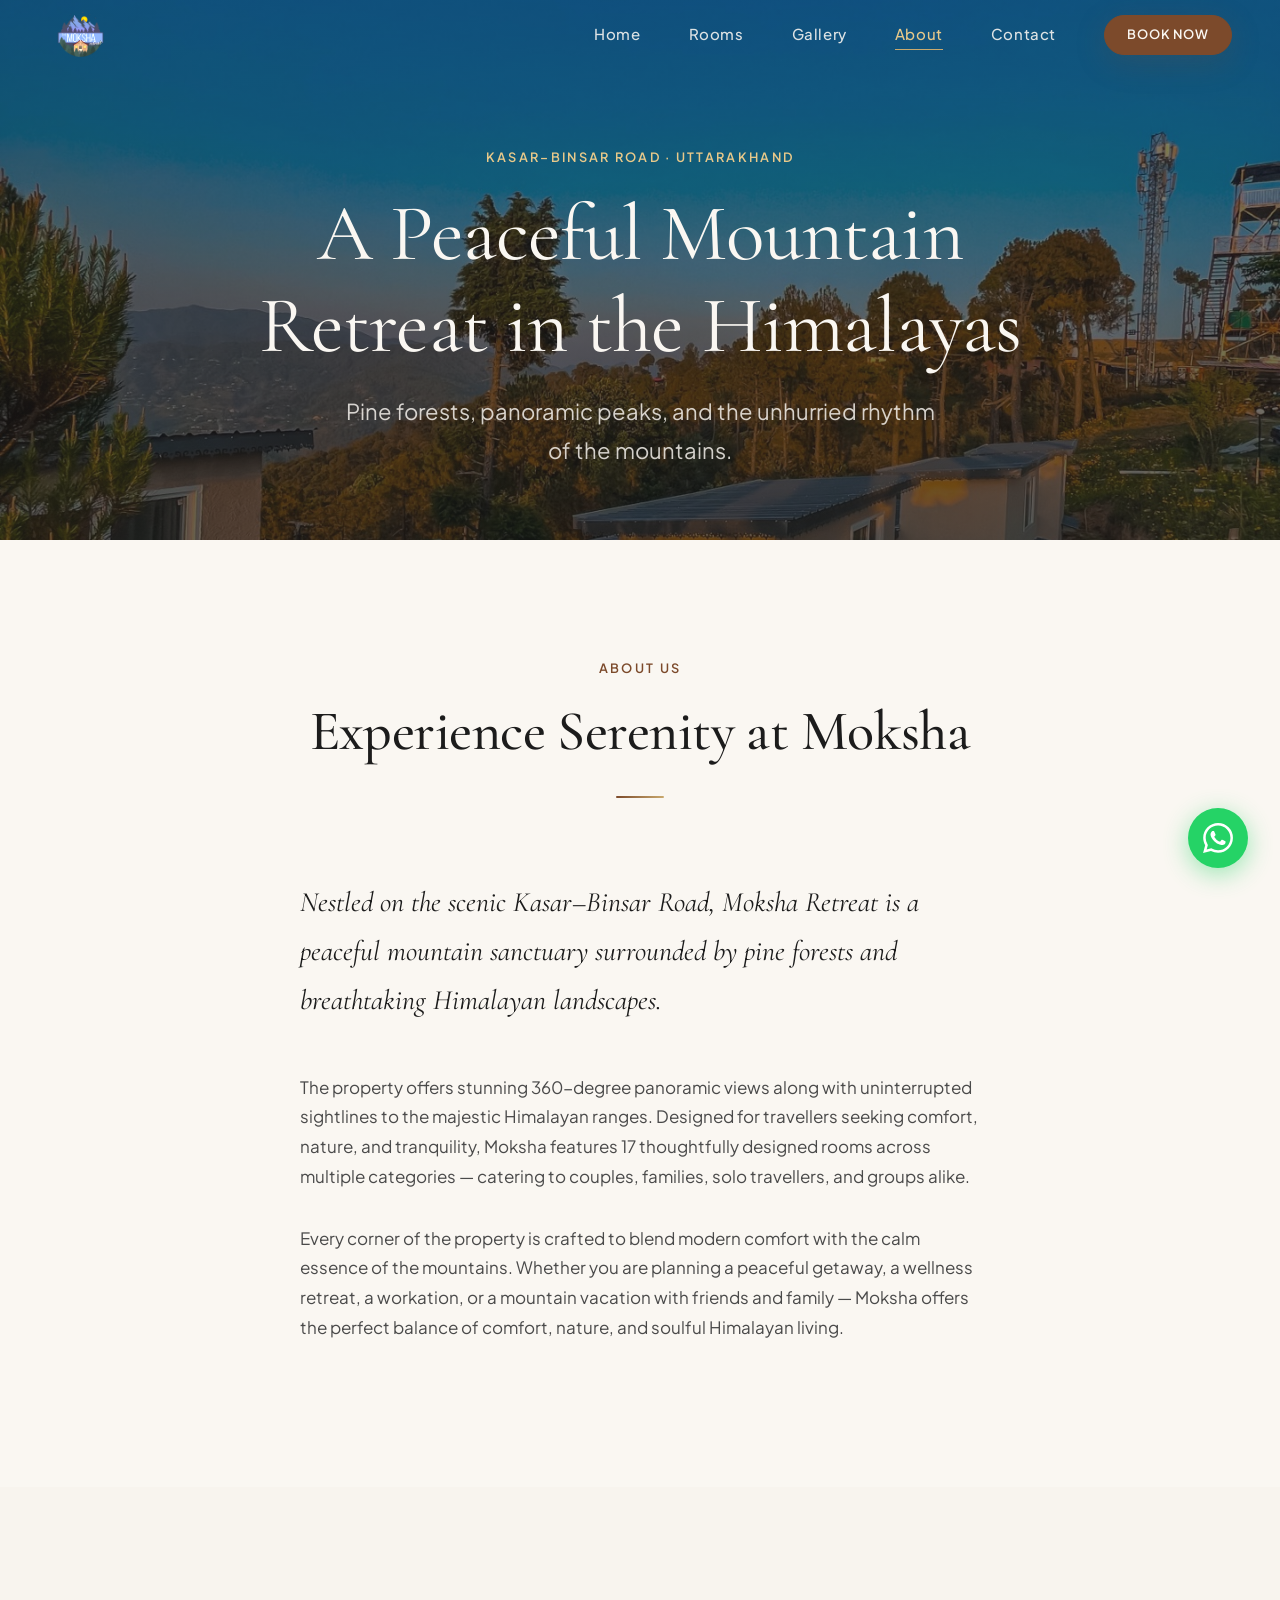
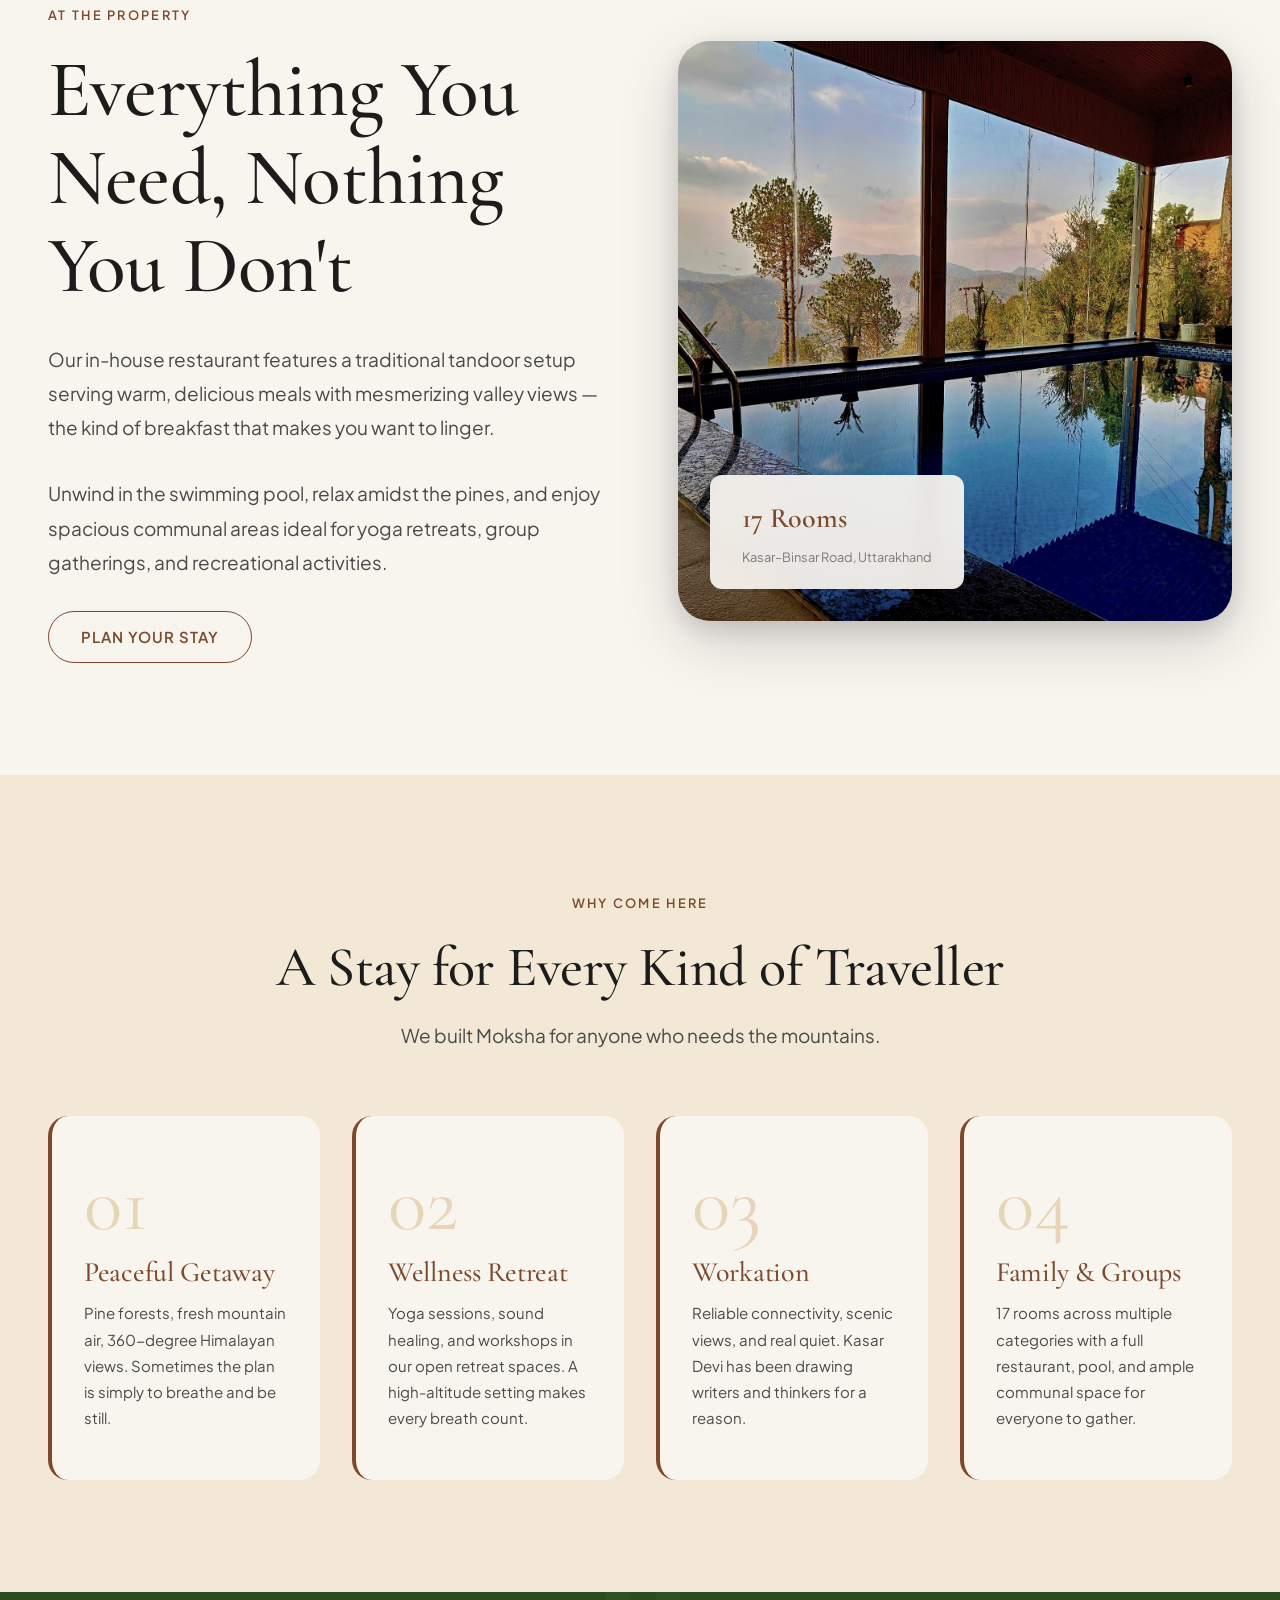
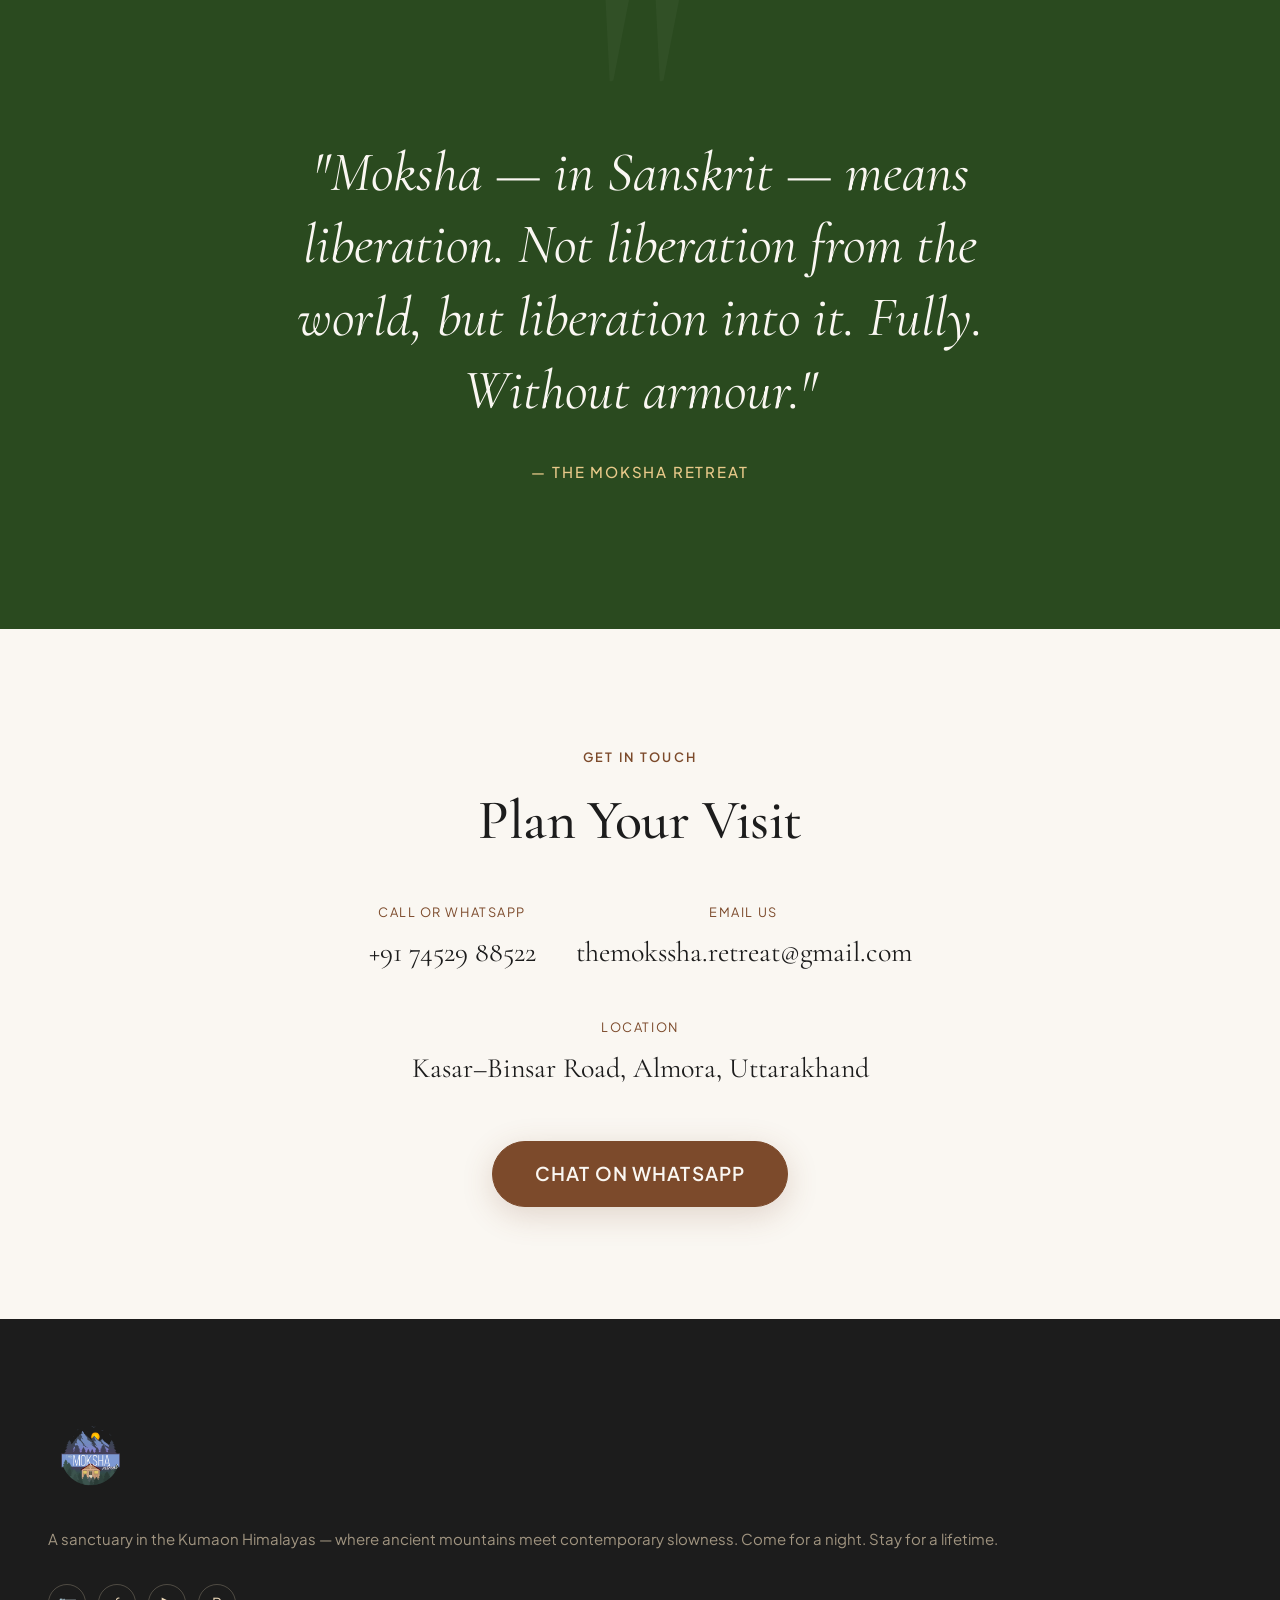
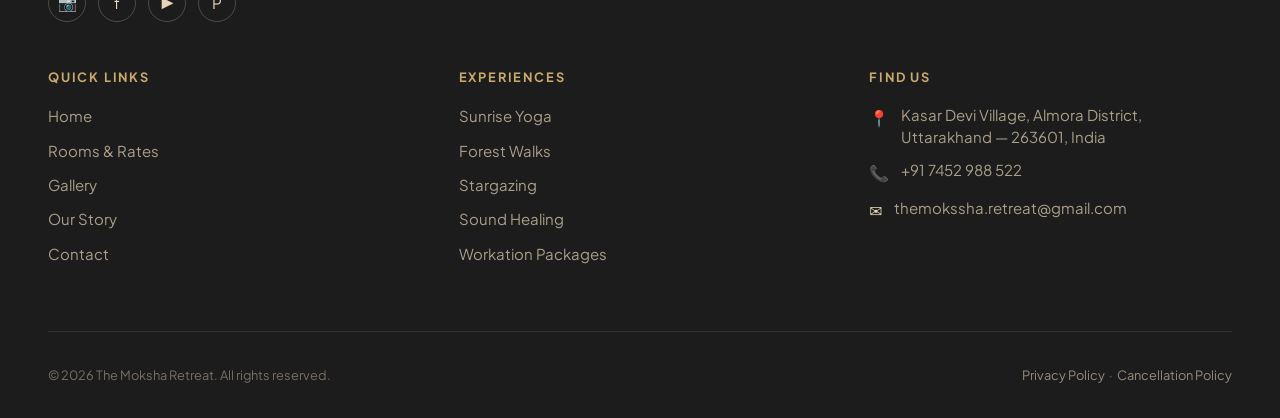
==== commit 94cb6583: "Updated website for production" ====
--- a/about.html
+++ b/about.html
@@ -35,20 +35,20 @@
         <a href="contact.html" class="nav-link">Contact</a>
         <a href="contact.html" class="btn btn-primary btn-sm">Book Now</a>
       </div>
-      <button class="hamburger" aria-label="Toggle menu" aria-expanded="false">
+      <button class="hamburger" aria-label="Toggle menu" aria-expanded="false" aria-controls="mobile-nav">
         <span></span><span></span><span></span>
       </button>
     </div>
   </nav>
 
   <!-- MOBILE NAV -->
-  <div class="mobile-nav" role="dialog" aria-label="Mobile navigation">
+  <div class="mobile-nav" id="mobile-nav" role="dialog" aria-label="Mobile navigation">
     <a href="index.html"   class="nav-link">Home</a>
     <a href="rooms.html"   class="nav-link">Rooms</a>
     <a href="gallery.html" class="nav-link">Gallery</a>
-    <a href="about.html"   class="nav-link">About</a>
+    <a href="about.html"   class="nav-link active">About</a>
     <a href="contact.html" class="nav-link">Contact</a>
-    <a href="contact.html" class="btn btn-primary">Book Now</a>
+    <a href="https://wa.me/917452988522?text=Hello!%20I%27m%20interested%20in%20booking%20at%20The%20Moksha%20Retreat%2C%20Kasar%20Devi" target="_blank" class="btn btn-primary">Book on WhatsApp</a>
   </div>
 
   <!-- PAGE HERO -->
@@ -170,7 +170,7 @@
         </div>
         <div>
           <p style="font-size: var(--text-xs); letter-spacing: 0.12em; text-transform: uppercase; color: var(--clay); font-family: var(--font-sans); margin-bottom: 0.4rem;">Email Us</p>
-          <a href="mailto:themoksha.retreat@gmail.com" style="font-family: var(--font-serif); font-size: var(--text-xl); color: var(--charcoal);">themoksha.retreat@gmail.com</a>
+          <a href="mailto:themokssha.retreat@gmail.com" style="font-family: var(--font-serif); font-size: var(--text-xl); color: var(--charcoal);">themokssha.retreat@gmail.com</a>
         </div>
         <div>
           <p style="font-size: var(--text-xs); letter-spacing: 0.12em; text-transform: uppercase; color: var(--clay); font-family: var(--font-sans); margin-bottom: 0.4rem;">Location</p>
@@ -223,11 +223,11 @@
           </div>
           <div class="footer-contact-item">
             <span>📞</span>
-            <a href="tel:+918859985999">+91 88599 85999</a>
+            <a href="tel:+91917452988522">+91 7452 988 522</a>
           </div>
           <div class="footer-contact-item">
             <span>✉️</span>
-            <a href="mailto:themoksha.retreat@gmail.com">themoksha.retreat@gmail.com</a>
+            <a href="mailto:themokssha.retreat@gmail.com">themokssha.retreat@gmail.com</a>
           </div>
         </div>
       </div>
@@ -239,7 +239,7 @@
   </footer>
 
   <!-- WHATSAPP FAB -->
-  <a href="https://wa.me/918859985999?text=Hello!%20I%27m%20interested%20in%20booking%20at%20The%20Moksha%20Retreat%2C%20Kasar%20Devi" class="whatsapp-fab" target="_blank" rel="noopener noreferrer" aria-label="Chat on WhatsApp">
+  <a href="https://wa.me/91917452988522?text=Hello!%20I%27m%20interested%20in%20booking%20at%20The%20Moksha%20Retreat%2C%20Kasar%20Devi" class="whatsapp-fab" target="_blank" rel="noopener noreferrer" aria-label="Chat on WhatsApp">
     <span class="whatsapp-tooltip">Chat with us!</span>
     <svg viewBox="0 0 24 24" xmlns="http://www.w3.org/2000/svg"><path d="M17.472 14.382c-.297-.149-1.758-.867-2.03-.967-.273-.099-.471-.148-.67.15-.197.297-.767.966-.94 1.164-.173.199-.347.223-.644.075-.297-.15-1.255-.463-2.39-1.475-.883-.788-1.48-1.761-1.653-2.059-.173-.297-.018-.458.13-.606.134-.133.298-.347.446-.52.149-.174.198-.298.298-.497.099-.198.05-.371-.025-.52-.075-.149-.669-1.612-.916-2.207-.242-.579-.487-.5-.669-.51-.173-.008-.371-.01-.57-.01-.198 0-.52.074-.792.372-.272.297-1.04 1.016-1.04 2.479 0 1.462 1.065 2.875 1.213 3.074.149.198 2.096 3.2 5.077 4.487.709.306 1.262.489 1.694.625.712.227 1.36.195 1.871.118.571-.085 1.758-.719 2.006-1.413.248-.694.248-1.289.173-1.413-.074-.124-.272-.198-.57-.347m-5.421 7.403h-.004a9.87 9.87 0 01-5.031-1.378l-.361-.214-3.741.982.998-3.648-.235-.374a9.86 9.86 0 01-1.51-5.26c.001-5.45 4.436-9.884 9.888-9.884 2.64 0 5.122 1.03 6.988 2.898a9.825 9.825 0 012.893 6.994c-.003 5.45-4.437 9.884-9.885 9.884m8.413-18.297A11.815 11.815 0 0012.05 0C5.495 0 .16 5.335.157 11.892c0 2.096.547 4.142 1.588 5.945L.057 24l6.305-1.654a11.882 11.882 0 005.683 1.448h.005c6.554 0 11.89-5.335 11.893-11.893a11.821 11.821 0 00-3.48-8.413Z"/></svg>
   </a>
--- a/css/components.css
+++ b/css/components.css
@@ -12,15 +12,15 @@
   height: var(--navbar-h);
   display: flex;
   align-items: center;
-  transition: background var(--transition-slow), box-shadow var(--transition-slow), backdrop-filter var(--transition-slow);
+  transition: all 400ms ease;
   background: transparent;
 }
 
 .navbar.scrolled {
-  background: rgba(250, 247, 242, 0.90);
-  backdrop-filter: blur(18px) saturate(160%);
-  -webkit-backdrop-filter: blur(18px) saturate(160%);
-  box-shadow: 0 1px 0 var(--border-light), 0 4px 24px rgba(28,28,28,0.06);
+  background: rgba(250, 247, 242, 0.95) !important;
+  backdrop-filter: blur(20px) saturate(160%);
+  -webkit-backdrop-filter: blur(20px) saturate(160%);
+  box-shadow: 0 2px 12px rgba(28,28,28,0.1);
 }
 
 .navbar.scrolled .nav-logo {
@@ -34,6 +34,9 @@
 }
 .navbar.scrolled .hamburger span {
   background: var(--charcoal);
+}
+.navbar.scrolled .hamburger:focus {
+  outline-color: var(--clay);
 }
 
 .navbar-inner {
@@ -53,19 +56,18 @@
   line-height: 1;
 }
 .nav-logo-img {
-  height: 48px;
+  height: 65px;
   width: auto;
-  max-width: 180px;
+  max-width: 200px;
   object-fit: contain;
   display: block;
-  /* multiply: white pixels take the color of whatever is behind them,
-     effectively removing the JPEG white background in all contexts */
-  mix-blend-mode: multiply;
+  filter: brightness(1.2) saturate(1.1);
   transition: opacity var(--transition-base);
 }
 .footer-brand .nav-logo-img {
-  height: 52px;
-  max-width: 200px;
+  height: 85px;
+  max-width: 240px;
+  filter: none;
 }
 
 .nav-links {
@@ -108,66 +110,91 @@
 /* Hamburger */
 .hamburger {
   display: none;
+  width: 44px;
+  height: 44px;
+  background: transparent;
+  border: none;
+  padding: 6px;
+  cursor: pointer;
   flex-direction: column;
-  gap: 5px;
-  cursor: pointer;
-  padding: 6px;
-  border-radius: var(--radius-sm);
+  align-items: center;
+  justify-content: space-around;
+  z-index: 250;
 }
 .hamburger span {
   display: block;
-  width: 24px;
+  width: 22px;
   height: 2px;
-  background: var(--ivory);
-  border-radius: var(--radius-full);
-  transition: transform var(--transition-base), opacity var(--transition-base), width var(--transition-base);
-  transform-origin: center;
-}
+  background: #faf7f2;
+  transition: all 0.3s ease;
+}
+
+/* Hamburger open state */
 .hamburger.open span:nth-child(1) {
-  transform: translateY(7px) rotate(45deg);
+  transform: rotate(45deg) translate(7px, 7px);
 }
 .hamburger.open span:nth-child(2) {
   opacity: 0;
-  transform: scaleX(0);
 }
 .hamburger.open span:nth-child(3) {
-  transform: translateY(-7px) rotate(-45deg);
+  transform: rotate(-45deg) translate(7px, -7px);
 }
 
 /* Mobile Nav Drawer */
 .mobile-nav {
-  display: none;
   position: fixed;
   top: 0;
   left: 0;
   right: 0;
   bottom: 0;
-  z-index: calc(var(--z-sticky) - 1);
-  background: rgba(26, 20, 15, 0.97);
-  backdrop-filter: blur(12px);
+  z-index: 240;
+  background: rgba(20, 15, 10, 0.98);
+  backdrop-filter: blur(15px);
+  -webkit-backdrop-filter: blur(15px);
+  display: none;
   flex-direction: column;
   align-items: center;
   justify-content: center;
-  gap: var(--space-lg);
-  transform: translateY(-100%);
-  transition: transform var(--transition-slow);
+  gap: 2rem;
+  padding: 100px 2rem 3rem;
+  overflow-y: auto;
+  -webkit-overflow-scrolling: touch;
 }
 .mobile-nav.open {
-  display: flex;
-  transform: translateY(0);
+  display: flex !important;
+}
+
+@keyframes slideInDown {
+  from {
+    opacity: 0;
+    transform: translateY(-100%);
+  }
+  to {
+    opacity: 1;
+    transform: translateY(0);
+  }
 }
 .mobile-nav .nav-link {
   font-family: var(--font-serif);
-  font-size: var(--text-3xl);
+  font-size: clamp(1.2rem, 6vw, 2rem);
   font-weight: 400;
   color: var(--ivory);
   letter-spacing: 0.01em;
-}
-.mobile-nav .nav-link:hover {
+  padding: 1rem 0;
+  transition: color 300ms ease;
+  display: block;
+  text-decoration: none;
+}
+.mobile-nav .nav-link:hover,
+.mobile-nav .nav-link:active,
+.mobile-nav .nav-link.active {
   color: var(--gold-light);
 }
 .mobile-nav .btn {
-  margin-top: var(--space-md);
+  margin-top: 1.5rem;
+  min-width: 240px;
+  min-height: 48px;
+  font-size: var(--text-sm);
 }
 
 /* ---- BUTTONS ---- */
@@ -210,6 +237,7 @@
   background: var(--clay);
   color: var(--ivory);
   border-color: var(--clay);
+  border: 1.5px solid var(--clay);
   box-shadow: var(--shadow-clay);
 }
 .btn-primary:hover {
@@ -297,46 +325,59 @@
 /* ---- HERO SECTION ---- */
 .hero {
   position: relative;
+  width: 100%;
   min-height: 100vh;
+  height: clamp(500px, 100vh, 1000px);
   display: flex;
   flex-direction: column;
   align-items: center;
   justify-content: center;
   overflow: hidden;
-  background: #1c1c1c; /* prevents white flash if image is slow / parallax gap */
+  background: #0a0805;
 }
 
 .hero-bg {
   position: absolute;
-  inset: 0;
+  top: 0;
+  left: 0;
+  width: 100%;
+  height: 100%;
   z-index: 0;
+  overflow: hidden;
 }
 .hero-bg img {
   width: 100%;
   height: 100%;
   object-fit: cover;
-  object-position: center 40%;
-  transform: scale(1.05);
-  transition: transform 8s ease;
+  object-position: center 35%;
+  will-change: transform;
+  display: block;
 }
 .hero-bg::after {
   content: '';
   position: absolute;
   inset: 0;
   background: linear-gradient(
-    to bottom,
-    rgba(28,28,28,0.72) 0%,
-    rgba(28,28,28,0.45) 55%,
-    rgba(28,28,28,0.20) 100%
+    135deg,
+    rgba(20,15,10,0.75) 0%,
+    rgba(28,28,28,0.55) 50%,
+    rgba(28,28,28,0.25) 100%
   );
+  pointer-events: none;
 }
 
 .hero-content {
   position: relative;
   z-index: 2;
   text-align: center;
-  padding-inline: clamp(1rem, 5vw, 3rem);
-  padding-top: var(--navbar-h);
+  padding-inline: clamp(1.25rem, 6vw, 3rem);
+  padding-top: clamp(4rem, 12vh, 8rem);
+  padding-bottom: clamp(3rem, 10vh, 6rem);
+  max-width: 95%;
+  display: flex;
+  flex-direction: column;
+  align-items: center;
+  justify-content: center;
 }
 
 .hero-eyebrow {
@@ -1730,32 +1771,29 @@
   }
 }
 
-/* 1024px */
+/* Tablet (1024px and below) */
 @media (max-width: 1024px) {
-  .hamburger { display: flex; }
-  .nav-links  { display: none; }
-
-  .rooms-grid { grid-template-columns: repeat(2, 1fr); }
-  .stats-grid { grid-template-columns: repeat(2, 1fr); }
-  .amenities-grid { grid-template-columns: repeat(2, 1fr); }
-  .pillars-grid { grid-template-columns: repeat(2, 1fr); }
-  .sustainability-grid { grid-template-columns: repeat(2, 1fr); }
-  .experience-editorial { grid-template-columns: 1fr; }
-  .experience-image { height: 380px; }
-  .gallery-masonry { columns: 3; }
-  .instagram-grid { grid-template-columns: repeat(3, 1fr); }
-  .policies-grid { grid-template-columns: 1fr 1fr; }
-  .team-grid { grid-template-columns: 1fr 1fr; }
-  .split-section { grid-template-columns: 1fr; }
-  .split-section.reverse .split-text { order: 1; }
-  .split-section.reverse .split-image { order: 2; }
-  .split-image { min-height: 320px; }
-  .contact-grid { grid-template-columns: 1fr; }
-  .lightbox-prev { left: -52px; }
-  .lightbox-next { right: -52px; }
-}
-
-/* 768px */
+  .hamburger {
+    display: flex;
+  }
+  .nav-links {
+    display: none;
+  }
+  .nav-logo-img {
+    height: 50px;
+  }
+  .navbar {
+    height: 65px;
+  }
+  .navbar-inner {
+    padding-inline: 1rem;
+  }
+  .navbar.scrolled .hamburger span {
+    background: #1c1c1c;
+  }
+}
+
+/* Tablet & Small Screens (768px) */
 @media (max-width: 768px) {
   .rooms-grid { grid-template-columns: 1fr; }
   .stats-grid { grid-template-columns: repeat(2, 1fr); }
@@ -1774,18 +1812,78 @@
   .booking-card { flex-direction: column; }
   .booking-field { min-width: 100%; }
   .form-row { grid-template-columns: 1fr; }
-  .whatsapp-fab { bottom: 1.25rem; right: 1.25rem; width: 52px; height: 52px; }
-}
-
-/* 480px */
+  .whatsapp-fab { bottom: 1.5rem; right: 1.5rem; width: 56px; height: 56px; font-size: 1.5rem; }
+  .hero { min-height: 85vh; height: auto; }
+}
+
+/* Mobile (480px and below) */
 @media (max-width: 480px) {
+  .hamburger {
+    display: flex;
+  }
+  .nav-links {
+    display: none;
+  }
+
   .stats-grid { grid-template-columns: 1fr 1fr; }
   .amenities-grid { grid-template-columns: 1fr 1fr; }
   .pillars-grid { grid-template-columns: 1fr; }
   .gallery-masonry { columns: 1; }
   .instagram-grid { grid-template-columns: repeat(2, 1fr); }
   .footer-grid { grid-template-columns: 1fr; }
+
+  .hero {
+    min-height: 70vh;
+    height: clamp(500px, 70vh, 800px);
+  }
+  .hero-content {
+    padding-top: clamp(3rem, 8vh, 5rem);
+    padding-inline: 1.25rem;
+  }
+
   .testimonial-card { padding: 1.5rem; }
   .philosophy-quote { font-size: var(--text-2xl); }
   .hero-ctas { flex-direction: column; align-items: center; }
-}
+
+  /* Touch-friendly button sizing */
+  .btn {
+    padding: 0.85rem 1.5rem;
+    min-height: 48px;
+    min-width: 140px;
+    font-size: var(--text-sm);
+    -webkit-tap-highlight-color: transparent;
+  }
+  .btn-lg {
+    padding: 1rem 1.8rem;
+    min-height: 52px;
+    min-width: 100%;
+  }
+  .btn-sm {
+    padding: 0.75rem 1.25rem;
+    min-height: 44px;
+  }
+
+  .room-ctas {
+    flex-direction: column;
+    width: 100%;
+    gap: 0.75rem;
+  }
+  .room-ctas .btn {
+    width: 100%;
+    justify-content: center;
+  }
+
+  .whatsapp-fab {
+    bottom: 1.25rem;
+    right: 1.25rem;
+    width: 56px;
+    height: 56px;
+  }
+
+  .navbar {
+    height: 60px;
+  }
+  .nav-logo-img {
+    height: 48px;
+  }
+}
